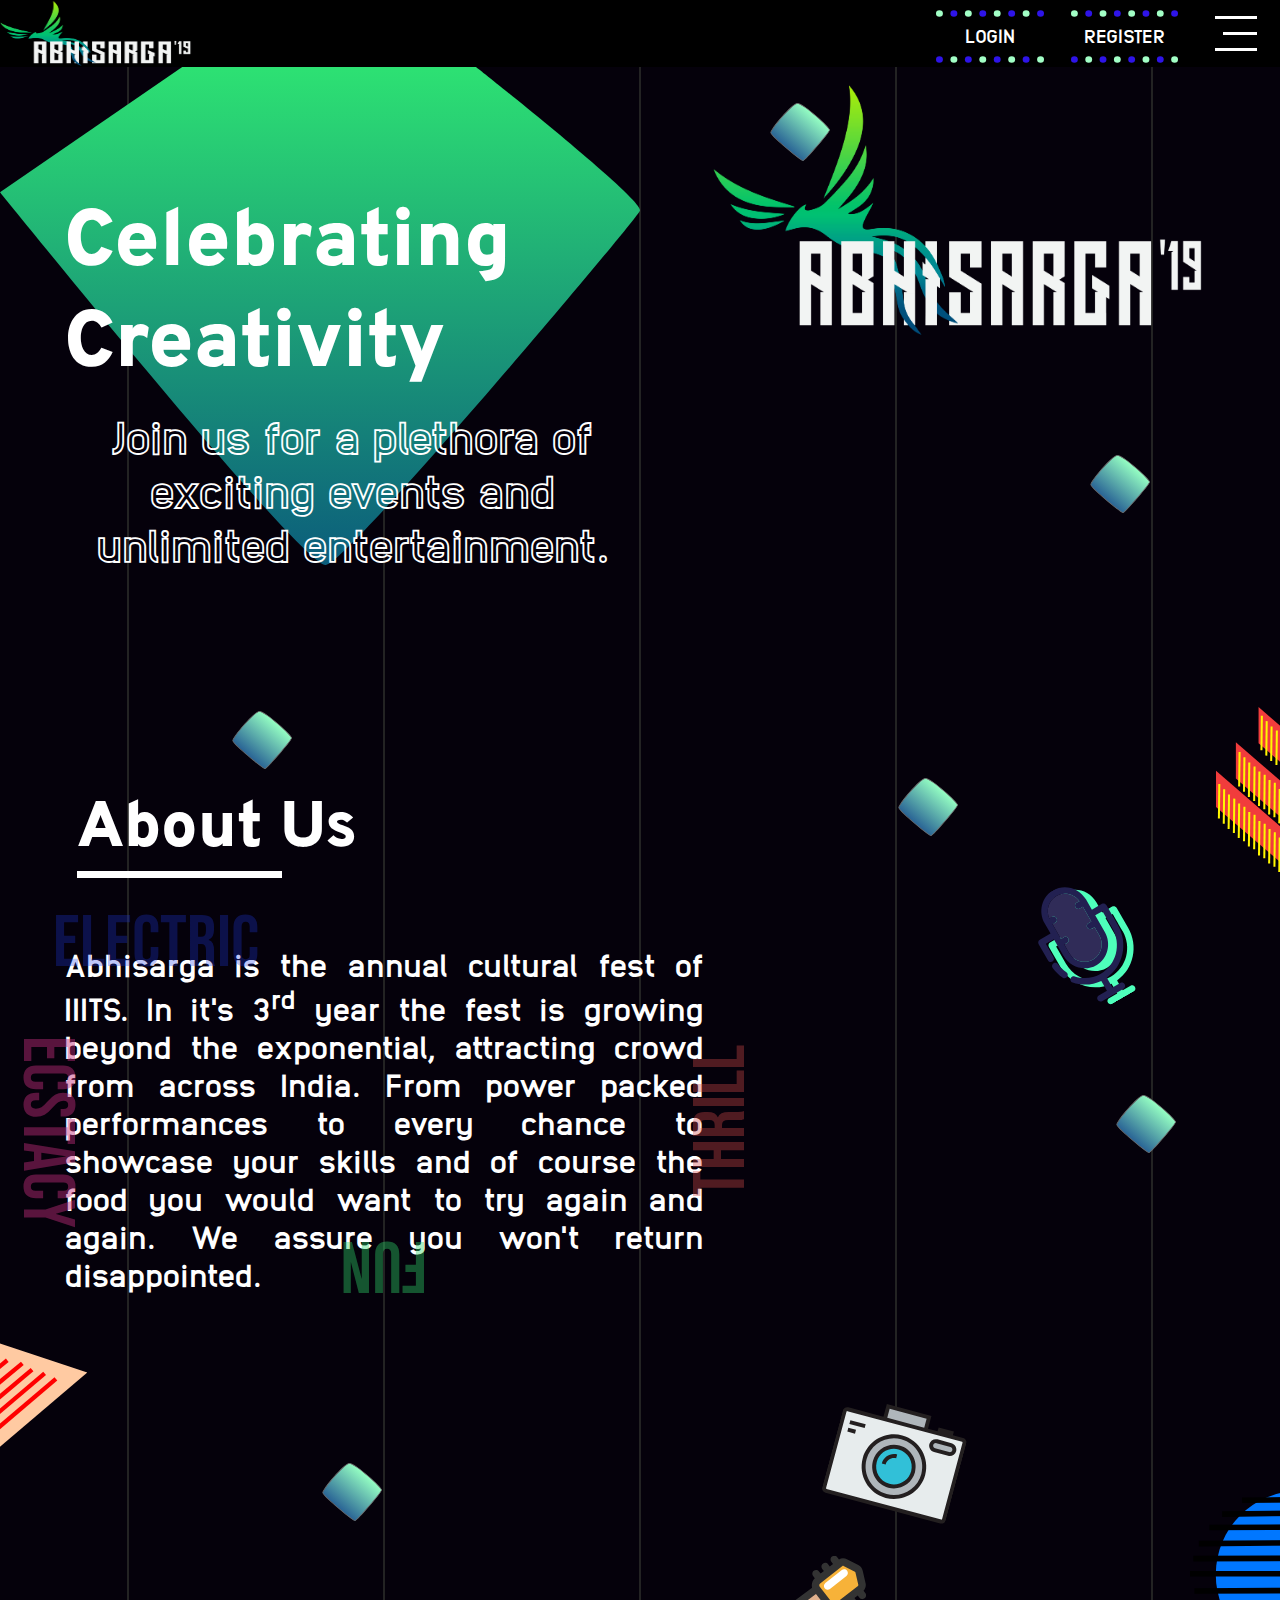
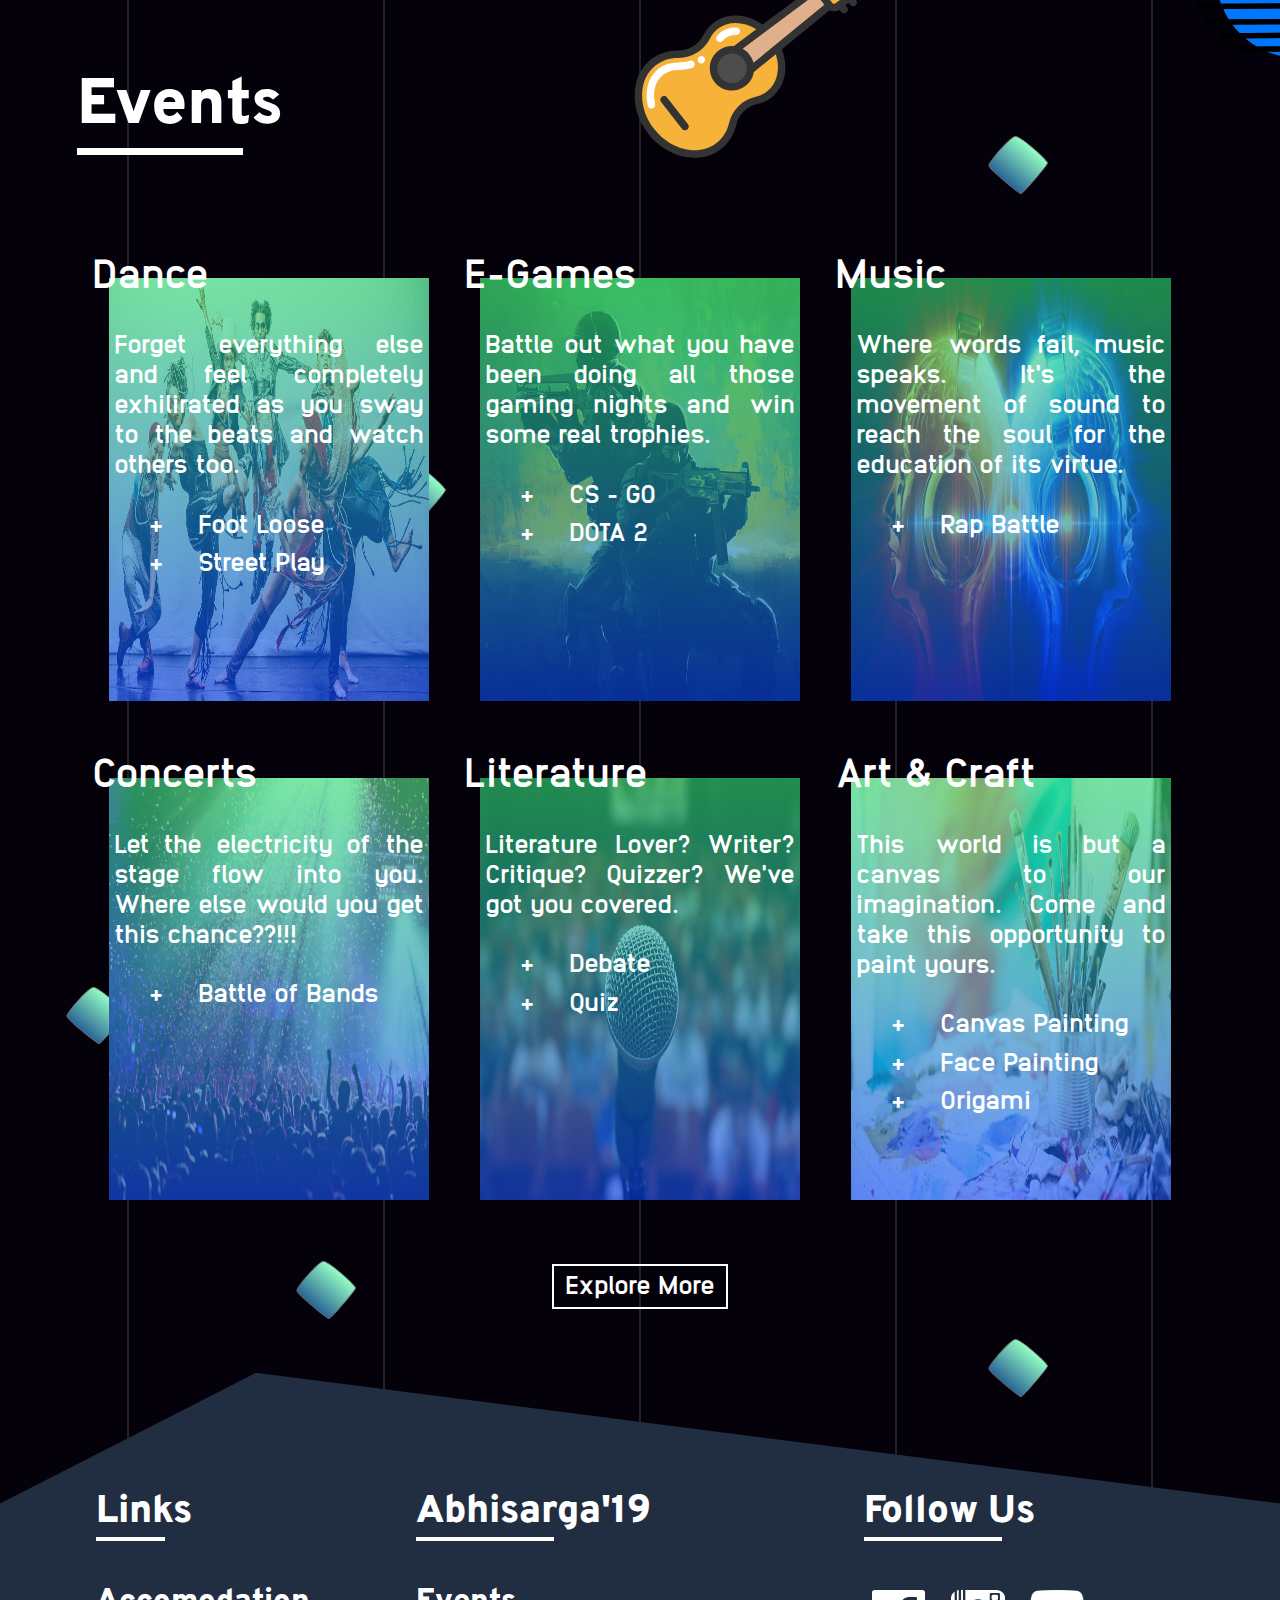
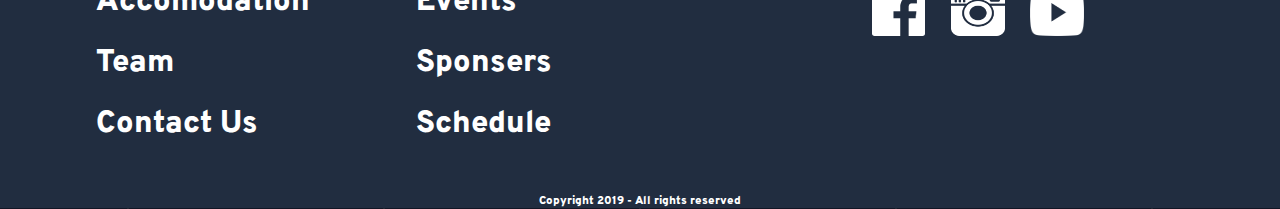
==== index.html @ faf7e4db "login register page made" ====
<!DOCTYPE html>
<html lang="en">
	<head>
		<title>ABHISARGA 2K19</title>
    <meta http-equiv="Content-Type" content="text/html; charset=utf-8" />
		<link rel="shortcut icon" type="image/x-icon" href="img/favicon.ico">
		<meta name="viewport" content="width=device-width, initial-scale=1.0, maximum-scale=5, minimum-scale=1" />
		<meta name="description" content="Abhisarga 2k19: 29th and 31st March. Abhisarga is the annual cultural fest of the Indian Institute of Information Technology, Sri City. Growing exponentially each year, this year is going to be even more power-packed." />
		<meta name="og:type" content="Website" />
    <meta name="og:site_name" content="Abhisarga 2K19" />
    <meta name="og:image" content="abhisarga.iiits.in/logo.png" />
		<meta name="og:url" content="abhisarga.iiits.in" />
		<meta name="og:description" content="Abhisarga 2k19: 29th and 31st March. Abhisarga is the annual cultural fest of the Indian Institute of Information Technology, Sri City. Growing exponentially each year, this year is going to be even more power-packed." />
		<meta name="theme-color" content="#05010b" />
    <link rel="stylesheet" type="text/css" href="css/index.css">
    <link rel="stylesheet" type="text/css" href="css/objects.css">
    <link rel="stylesheet" type="text/css" href="css/common.css">
		<script src="js/menu.js"></script>
  </head>
  <body>
    <div class="back">
      <div class="stripe"></div>
      <div class="stripe"></div>
      <div class="stripe"></div>
      <div class="stripe"></div>
      <div class="stripe"></div>
    </div>
		<div id="bar">
			<img src="img/default-logo.png" alt="Abhisarga 2K19" id="bar-logo">
			<div id="menu" onclick="menuopen()">
				<div></div>
				<div></div>
				<div></div>
			</div>
			<div id="register">
				<img src="img/svg/circdsg1.svg" width="80%" height="20%" alt="">
				<a href="#">REGISTER</a>
				<img src="img/svg/circdsg2.svg" width="80%" height="20%" alt="">
			</div>
			<div id="login">
				<img src="img/svg/circdsg1.svg" width="80%" height="20%" alt="">
				<a href="#">LOGIN</a>
				<img src="img/svg/circdsg2.svg" width="80%" height="20%" alt="">
			</div>
		</div>
    <div class="container" id="poster">
      <img class="obj" id="diamond" src="img/svg/diamond.svg" alt="">
      <img class="obj" id="bead1" src="img/svg/bead.svg" alt="">
      <img class="obj" id="bead2" src="img/svg/bead.svg" alt="">
      <div id="logo">
        <img src="img/logo-min.png" alt="Abhisarga Logo">
      </div>
      <div id="heading">
        <h1>Celebrating</h1>
        <h1>Creativity</h1>
        <p>Join us for a plethora of exciting events and unlimited entertainment.</p>
      </div>
    </div>
    <div class="container" id="about">
      <img class="obj" id="rhombus" src="img/svg/rhombus.svg" alt="">
      <img class="obj" id="camera" src="img/svg/camera.svg" alt="">
      <img class="obj" id="triangle" src="img/svg/triangle.svg" alt="">
      <img class="obj" id="circle" src="img/svg/circle.svg" alt="">
      <img class="obj" id="guitar" src="img/svg/guitar.svg" alt="">
      <img class="obj" id="microphone" src="img/svg/microphone.svg" alt="">
      <img class="obj" id="bead3" src="img/svg/bead.svg" alt="">
      <img class="obj" id="bead4" src="img/svg/bead.svg" alt="">
      <img class="obj" id="bead5" src="img/svg/bead.svg" alt="">
      <img class="obj" id="bead6" src="img/svg/bead.svg" alt="">
      <div id="aboutus">
        About Us
        <hr align="left" width="40%">
      </div>
      <div id="desc">
				<div id="electric" class="tags">
					ELECTRIC
				</div>
				<div id="ecstacy" class="tags">
					ECSTACY
				</div>
				<div id="thrill" class="tags">
					THRILL
				</div>
				<div id="fun" class="tags">
					FUN
				</div>
        Abhisarga is the annual cultural fest of IIITS. In it's 3<sup>rd</sup> year the fest is growing beyond the exponential, attracting crowd from across India.
        From power packed performances to every chance to showcase your skills and of course the food you would want to try again and again. We assure you won't return disappointed.
      </div>
    </div>
    <div class="container" id="events">
			<img class="obj" id="bead7" src="img/svg/bead.svg" alt="">
      <img class="obj" id="bead8" src="img/svg/bead.svg" alt="">
      <img class="obj" id="bead9" src="img/svg/bead.svg" alt="">
      <img class="obj" id="bead10" src="img/svg/bead.svg" alt="">
			<img class="obj" id="bead11" src="img/svg/bead.svg" alt="">
			<div id="eventhead">
				Events
				<hr align="left" width="40%">
			</div>
			<div id="eventcards">
				<div class="eventcards">
					<img src="img/events/dance.jpg" alt="Dance">
					<div class="shadow"></div>
					<h1>Dance</h1>
					<p>Forget everything else and feel completely exhilirated as you sway to the beats and watch others too.</p>
					<ul>
						<li>+ &nbsp; &nbsp; Foot Loose</li>
						<li>+ &nbsp; &nbsp; Street Play</li>
					</ul>
				</div>
				<div class="eventcards">
					<img src="img/events/egames.jpg" alt="E-Games">
					<div class="shadow"></div>
					<h1>E-Games</h1>
					<p>Battle out what you have been doing all those gaming nights and win some real trophies.</p>
					<ul>
						<li>+ &nbsp; &nbsp; CS - GO</li>
						<li>+ &nbsp; &nbsp; DOTA 2</li>
					</ul>
				</div>
				<div class="eventcards">
					<img src="img/events/music.jpg" alt="Music">
					<div class="shadow"></div>
					<h1>Music</h1>
					<p>Where words fail, music speaks. It's the movement of sound to reach the soul for the education of its virtue.</p>
					<ul>
						<li>+ &nbsp; &nbsp; Rap Battle</li>
					</ul>
				</div>
				<div class="eventcards">
					<img src="img/events/concerts.jpg" alt="Concerts">
					<div class="shadow"></div>
					<h1>Concerts</h1>
					<p>Let the electricity of the stage flow into you. Where else would you get this chance??!!!</p>
					<ul>
						<li>+ &nbsp; &nbsp; Battle of Bands</li>
					</ul>
				</div>
				<div class="eventcards">
					<img src="img/events/literature.jpg" alt="Literature">
					<div class="shadow"></div>
					<h1>Literature</h1>
					<p>Literature Lover? Writer? Critique? Quizzer? We've got you covered.</p>
					<ul>
						<li>+ &nbsp; &nbsp; Debate</li>
						<li>+ &nbsp; &nbsp; Quiz</li>
					</ul>
				</div>
				<div class="eventcards">
					<img src="img/events/artandcraft.jpg" alt="Art & Craft">
					<div class="shadow"></div>
					<h1>Art & Craft</h1>
					<p>This world is but a canvas to our imagination. Come and take this opportunity to paint yours.</p>
					<ul>
						<li>+ &nbsp; &nbsp; Canvas Painting</li>
						<li>+ &nbsp; &nbsp; Face Painting</li>
						<li>+ &nbsp; &nbsp; Origami</li>
					</ul>
				</div>
			</div>
			<div id="button">
				<a href="#">Explore More</a>
			</div>
    </div>
    <div id="footer">
			<div id="links">
				<div>
					Links
					<hr align="left" width="20%">
				</div>
				<ul>
					<li><a href="#">Accomodation</a></li>
					<li><a href="#">Team</a></li>
					<li><a href="#">Contact Us</a></li>
				</ul>
			</div>
			<div id="title">
				<div>
					Abhisarga'19
					<hr align="left" width="40%">
				</div>
				<ul>
					<li><a href="#">Events</a></li>
					<li><a href="#">Sponsers</a></li>
					<li><a href="#">Schedule</a></li>
				</ul>
			</div>
			<div id="social">
				<div>
					Follow Us
					<hr align="left" width="40%">
				</div>
				<br>
				<a href="https://www.facebook.com/abhisarga/"><img src="img/fb.png" alt="Facebook"></a>
				<a href="https://www.instagram.com/abhisarga/"><img src="img/insta.png" alt="Instagram"></a>
				<a href="https://www.youtube.com/channel/UCf1DbeeTKGzpwRv9X7YECfg"><img src="img/youtube.png" alt="Youtube"></a>
			</div>
			<div id="copyright">Copyright 2019 - All rights reserved</div>
    </div>
		<div id="fullmenu">
			<div id="close" onclick="menuclose()">
				<hr id="close1">
				<hr id="close2">
			</div>
			<div id="inlogo">
				<img src="img/logo-min.png" alt="Abhisarga Logo">
				<div id="icons-flex">
					<a href="https://www.facebook.com/abhisarga/"><img src="img/fb.png" alt="Facebook" class="icons"></a>
					<a href="https://www.instagram.com/abhisarga/"><img src="img/insta.png" alt="Instagram" class="icons"></a>
					<a href="https://www.youtube.com/channel/UCf1DbeeTKGzpwRv9X7YECfg"><img src="img/youtube.png" alt="Youtube" class="icons"></a>
				</div>
			</div>
			<div id="list">
				<ul>
					<li><a href="">Home</a><hr></li>
					<li><a href="">Events</a><hr></li>
					<li><a href="">Accomodation</a><hr></li>
					<li><a href="">Sponsors</a><hr></li>
					<li><a href="">Team</a><hr></li>
					<li><a href="">Contact Us</a><hr></li>
				</ul>
			</div>
		</div>
  </body>
</html>
---- css/index.css ----
@font-face {
  font-family: 'Content';
  font-weight: bold;
  src: url("fonts/Anodina-ExtraBold.otf") format("opentype");
}
@font-face {
  font-family: 'Headings';
  font-weight: bold;
  src: url("fonts/overpass-heavy.otf") format("opentype");
}
@font-face {
  font-family: 'Tags';
  font-weight: bold;
  src: url("fonts/BebasNeue-Regular.ttf") format("truetype");
}
html{
  min-height: 100%;
  padding: 0;
  margin: 0;
  font-family: 'Content', sans-serif;
}
body{
  margin: 0;
  padding: 0;
  height: 100%;
  position: relative;
  overflow-x: hidden;
}
div{
  padding: 0;
  margin: 0;
}
a{
  text-decoration: none;
  color: #fff;
}
.back{
  width: 100%;
  height: 100%;
  position: absolute;
  top: 0;
  left: 0;
  background-color: #05010b;
  display: flex;
  justify-content: space-around;
}
.stripe{
  height: 100%;
  width: 0.2vw;
  background-color: #232323;
}
.container{
  width: 100%;
  position: relative;
}
#poster{
  height: 50vw;
}
#logo{
  position: absolute;
  top: 0;
  left: 50vw;
  height: 30vw;
  width: 50vw;
}
#logo img{
  position: absolute;
  top: 0;
  height: 85%;
  width: 100%;
}
#heading{
  top: 10vw;
  left: 5vw;
  height: 40vw;
  width: 45vw;
  font-size: 3.5vw;
  position: absolute;
}
#heading h1{
  color: #fff;
  font-size: 1.8em;
  margin: 0;
  padding: 0;
  font-family: 'Headings', sans-serif;
}
#heading p{
  margin: 0;
  padding: 0.25em;
  color: rgba(0,0,0,0);
  text-stroke: 0.04em #fff;
  -webkit-text-stroke: 0.04em #fff;
  text-align: center;
}
#about{
  height: 75vw;
  font-size: 5vw;
}
#aboutus{
  position: relative;
  top: 1.3em;
  left: 1.2em;
  color: #fff;
  width: 8em;
  height: 1.2em;
  font-weight: bolder;
  font-family: 'Headings', sans-serif;
}
hr{
  height: 0.1em;
  background-color: #fff;
  margin: 0;
  border: 0;
}
#desc{
  position: relative;
  top: 5em;
  left: 2em;
  width: 20em;
  height: 10em;
  font-size: 0.5em;
  font-weight: bold;
  color: #fff;
  text-align: justify;
}
.tags{
  position: absolute;
  font-size: 2.3em;
  font-weight: bolder;
  width: 100%;
  text-align: center;
  height: 2em;
  font-family: 'Tags', sans-serif;
}
#electric{
  top: -0.6em;
  left: -3.1em;
  color: rgba(31,58,230,0.29);
}
#ecstacy{
  bottom: 0.8em;
  left: -5em;
  transform: rotate(90deg);
  color: rgba(192,44,121,0.45);
}
#thrill{
  top: 1.4em;
  left: 5em;
  transform: rotate(-90deg);
  color: rgba(208,72,72,0.37);
}
#fun{
  bottom: -0.6em;
  transform: rotate(180deg);
  color: rgba(45,213,105,0.4);
}
#events{
  font-size: 5vw;
  padding-bottom: 1em;
}
#eventhead{
  position: relative;
  left: 1.2em;
  margin-bottom: 1.5em;
  color: #fff;
  width: 6.5em;
  height: 1.2em;
  font-weight: bolder;
  font-family: 'Headings', sans-serif;
}
#eventcards{
  position: relative;
  display: flex;
  flex-wrap: wrap;
  justify-content: center;
}
.eventcards{
  width: 25vw;
  height: 33vw;
  font-size: 0.4em;
  margin: 1.5em 1em;
  color: #fff;
  background-color: #f00;
  position: relative;
}
.eventcards h1{
  margin: 0;
  padding: 0;
  position: relative;
  top: -0.8em;
  font-size: 1.6em;
  right: 0.4em;
}
.eventcards img{
  position: absolute;
  margin: 0;
  padding: 0;
  width: 100%;
  height: 100%;
  filter: blur(0.5px);
}
.eventcards .shadow{
  position: absolute;
  height: 100%;
  width: 100%;
  background-image: linear-gradient(to bottom, #2de173, #0847fc);
  opacity: 0.6;
}
.eventcards p{
  position: relative;
  margin-bottom: 2.5em;
  font-weight: bold;
  text-align: justify;
  margin: 0 0.2em;
}
.eventcards ul{
  line-height: 1.5em;
  position: relative;
  font-weight: bold;
  list-style: none;
}
#button{
  font-size: 0.4em;
  text-align: center;
  padding: 0.1em;
  margin: 1em auto 0;
  border: 0.1em solid #fff;
  height: 1.4em;
  width: 6.5em;
}

@media (min-width: 768px) and (max-width: 1024px){
  .stripe{
    width: 0.3vw;
  }
  #poster{
    height: 65vw;
  }
  #logo{
    top: 0;
    width: 55vw;
    left: 45vw;
    height: 40vw;
  }
  #heading{
    top: 15vw;
    left: 5vw;
    height: 50vw;
    width: 45vw;
    font-size: 4.2vw;
  }
  #about{
    height: 80vw;
    font-size: 6vw;
  }
  #events{
    font-size: 6.5vw;
  }
  .eventcards{
    width: 35vw;
    height: 45vw;
  }
}
@media (min-width: 481px) and (max-width: 767px){
  .stripe{
    width: 0.4vw;
  }
  #poster{
    height: 90vw;
  }
  #logo{
    top: 0;
    width: 80vw;
    left: 10vw;
    height: 45vw;
  }
  #heading{
    top: 45vw;
    left: 10vw;
    height: 45vw;
    width: 75vw;
    font-size: 5vw;
  }
  #about{
    height: 85vw;
    font-size: 6.5vw;
  }
  #events{
    font-size: 8vw;
  }
  .eventcards{
    width: 40vw;
    height: 50vw;
  }
}
@media (max-width: 480px){
  .stripe{
    width: 0.5vw;
  }
  #poster{
    height: 110vw;
  }
  #logo{
    top: 0;
    width: 100vw;
    left: 0;
    height: 55vw;
  }
  #heading{
    top: 55vw;
    left: 10vw;
    height: 55vw;
    width: 90vw;
    font-size: 5.5vw;
  }
  #about{
    height: 95vw;
    font-size: 8vw;
  }
  #events{
    font-size: 10vw;
  }
  .eventcards{
    width: 60vw;
    height: 70vw;
  }
}
---- css/objects.css ----
.obj{
  position: absolute;
}
#diamond{
  top: 0;
  width: 50%;
}
#bead1{
  width: 5%;
  left: 60%;
  top: 5%;
}
#bead2{
  width: 5%;
  right: 10%;
  top: 60%;
}
#rhombus{
  width: 10%;
  top: 0;
  right: -5%;
}
#microphone{
  width: 10%;
  right: 10%;
  top: 18%;
  transform: rotate(-30deg);
}
#guitar{
  width: 17%;
  bottom: -10%;
  left: 50%;
  transform: rotate(7deg);
}
#camera{
  width: 10%;
  bottom: 15%;
  left: 65%;
  transform: rotate(15deg);
}
#triangle{
  width: 15%;
  left: -8%;
  bottom: 20%;
  transform: rotate(-15deg);
}
#circle{
  width: 15%;
  right: -8%;
  bottom: 1%;
}
#bead3{
  width: 5%;
  bottom: 15%;
  left: 25%;
}
#bead4{
  width: 5%;
  right: 8%;
  top: 40%;
}
#bead5{
  width: 5%;
  top: 7%;
  right: 25%;
}
#bead6{
  width: 5%;
  top: 0;
  left: 18%;
}
#bead7{
  width: 5%;
  top: 30%;
  left: 30%;
}
#bead8{
  width: 5%;
  left: 23%;
  bottom: 4%;
}
#bead9{
  width: 5%;
  bottom: 25%;
  left: 5%;
}
#bead10{
  width: 5%;
  bottom: -2%;
  right: 18%;
}
#bead11{
  width: 5%;
  top: 5%;
  right: 18%;
}
---- css/common.css ----
@font-face {
  font-family: 'Content';
  font-weight: bold;
  src: url("fonts/Anodina-ExtraBold.otf") format("opentype");
}
div{
  padding: 0;
  margin: 0;
}
hr{
  height: 0.1em;
  background-color: #fff;
  margin: 0;
  border: 0;
}
a{
  text-decoration: none;
  color: #fff;
}
#bar{
  width: 100%;
  position: relative;
  font-size: 1.5vw;
  background-color: #000;
  height: 3.5em;
  font-family: 'Content', sans-serif;
}
#bar-logo{
  height: 100%;
  width: 10em;
}
#register{
  color: #fff;
  height: 3.5em;
  width: 7em;
  text-align: center;
  font-weight: bold;
  float: right;
}
#login{
  color: #fff;
  height: 3.5em;
  width: 7em;
  text-align: center;
  font-weight: bold;
  float: right;
}
#menu{
  height: 2.5em;
  margin: 0.5em 1.2em;
  width: 2.2em;
  display: flex;
  flex-direction: column;
  justify-content: space-around;
  cursor: pointer;
  float: right;
}
#menu div{
  height: 5%;
  background: #fff;
  border: 0;
  width: 100%;
}
#menu div:nth-child(2){
  width: 80%;
  align-self: flex-end;
}
#footer{
  width: 100%;
  position: relative;
  font-size: 3vw;
  padding-top: 3em;
  color: #fff;
  background: #212d40;
  clip-path: polygon(20% 0, 100% 30%, 100% 100%, 0 100%, 0 30%);
  display: flex;
  justify-content: center;
  flex-wrap: wrap;
  font-family: 'Headings', sans-serif;
  font-weight: bolder;
}
#footer div div{
  width: 9em;
}
#links{
  width: 25%;
}
#title{
  width: 35%;
}
#social{
  width: 25%
}
#footer ul{
  font-size: 0.8em;
  line-height: 2em;
  list-style: none outside;
  padding-left: 0;
}
#footer img{
  height: 1.2em;
  width: 1.4em;
  padding: 0;
  margin: 0 0.2em;
}
#copyright{
  width: 100%;
  margin-top: 0.6em;
  font-weight: lighter;
  font-size: 0.3em;
  text-align: center;
}
#fullmenu{
  font-size: 5vw;
  position: fixed;
  top: 0;
  right: 0;
  width: 0vw;
  height: 0vh;
  background: #000;
  border-bottom-left-radius: 100%;
  -webkit-transition: all 0.8s;
  transition: all 0.8s;
  font-family: 'Content', sans-serif;
}
#close{
  height: 0.8em;
  width: 1.2em;
  padding-top: 0.6em;
  padding-left: 0.5em;
  position: absolute;
  right: 0;
  top: 0;
  cursor: pointer;
  display: none;
}
#close hr{
  position: absolute;
  height: 0.1em;
  background-color: #fff;
  width: 0.8em;
  transition: all 0.8s;
  border: 0;
}
#close1{
  transform: rotate(45deg);
}
#close2{
  transform: rotate(-45deg);
}
#inlogo{
  position: absolute;
  top: 0;
  left: 40vw;
  height: 30vw;
  width: 50vw;
  opacity: 0;
  -webkit-transition: opacity 0.5s linear 0.8s;
  transition: opacity 0.5s linear 0.8s;
}
#inlogo img{
  height: 85%;
  width: 100%;
}
#icons-flex{
  position: relative;
  top: -0.5em;
  display: flex;
  justify-content: center;
}
#inlogo .icons{
  width: 1em;
  height: 0.9em;
  margin: 0 0.2em;
}
#list{
  position: absolute;
  top: 0;
  left: 5vw;
  width: 40vw;
}
#list ul{
  list-style: none;
  width: auto;
}
#list li{
  cursor: pointer;
}
#list li hr{
  width: 0%;
  -webkit-transition: width 0.2s;
  transition: width 0.2s;
}
#list li a{
  -webkit-text-stroke: 0.04em #fff;
  text-stroke: 0.04em #fff;
  transition: color 0.2s;
  color: rgba(0,0,0,0);
}
#list li:hover{
  color: #fff;
}
#list li:hover hr{
  width: 25%;
}
#list li:hover a{
  color: #fff;
}

@media (min-width: 768px) and (max-width: 1024px){
  #bar{
    font-size: 2.3vw;
  }
  #footer{
    font-size: 3.7vw;
  }
  #links{
    width: 30%;
  }
  #title{
    width: 40%;
  }
  #social{
    width: 25%
  }
  #fullmenu{
    font-size: 6vw;
  }
  #inlogo{
    top: 5vw;
    width: 55vw;
    left: 45vw;
    height: 40vw;
  }
  #list{
    top: 0;
    left: 5vw;
    width: 55vw;
  }
}

@media (min-width: 481px) and (max-width: 767px){
  #bar{
    font-size: 2.7vw;
  }
  #footer{
    font-size: 4.5vw;
  }
  #links{
    width: 35%;
  }
  #title{
    width: 45%;
  }
  #social{
    width: 35%
  }
  #fullmenu{
    font-size: 7vw;
  }
  #inlogo{
    top: 0;
    width: 80vw;
    left: 10vw;
    height: 45vw;
  }
  #list{
    top: 45vw;
    left: 20vw;
    width: 60vw;
  }
}

@media (max-width: 480px){
  #bar{
    font-size: 3.3vw;
  }
  #footer{
    font-size: 6vw;
  }
  #links{
    width: 70%;
  }
  #title{
    width: 70%;
  }
  #social{
    width: 70%
  }
  #fullmenu{
    font-size: 10vw;
  }
  #inlogo{
    top: 10vw;
    width: 100vw;
    left: 0vw;
    height: 55vw;
  }
  #list{
    top: 65vw;
    left: 5vw;
    width: 90vw;
  }
}
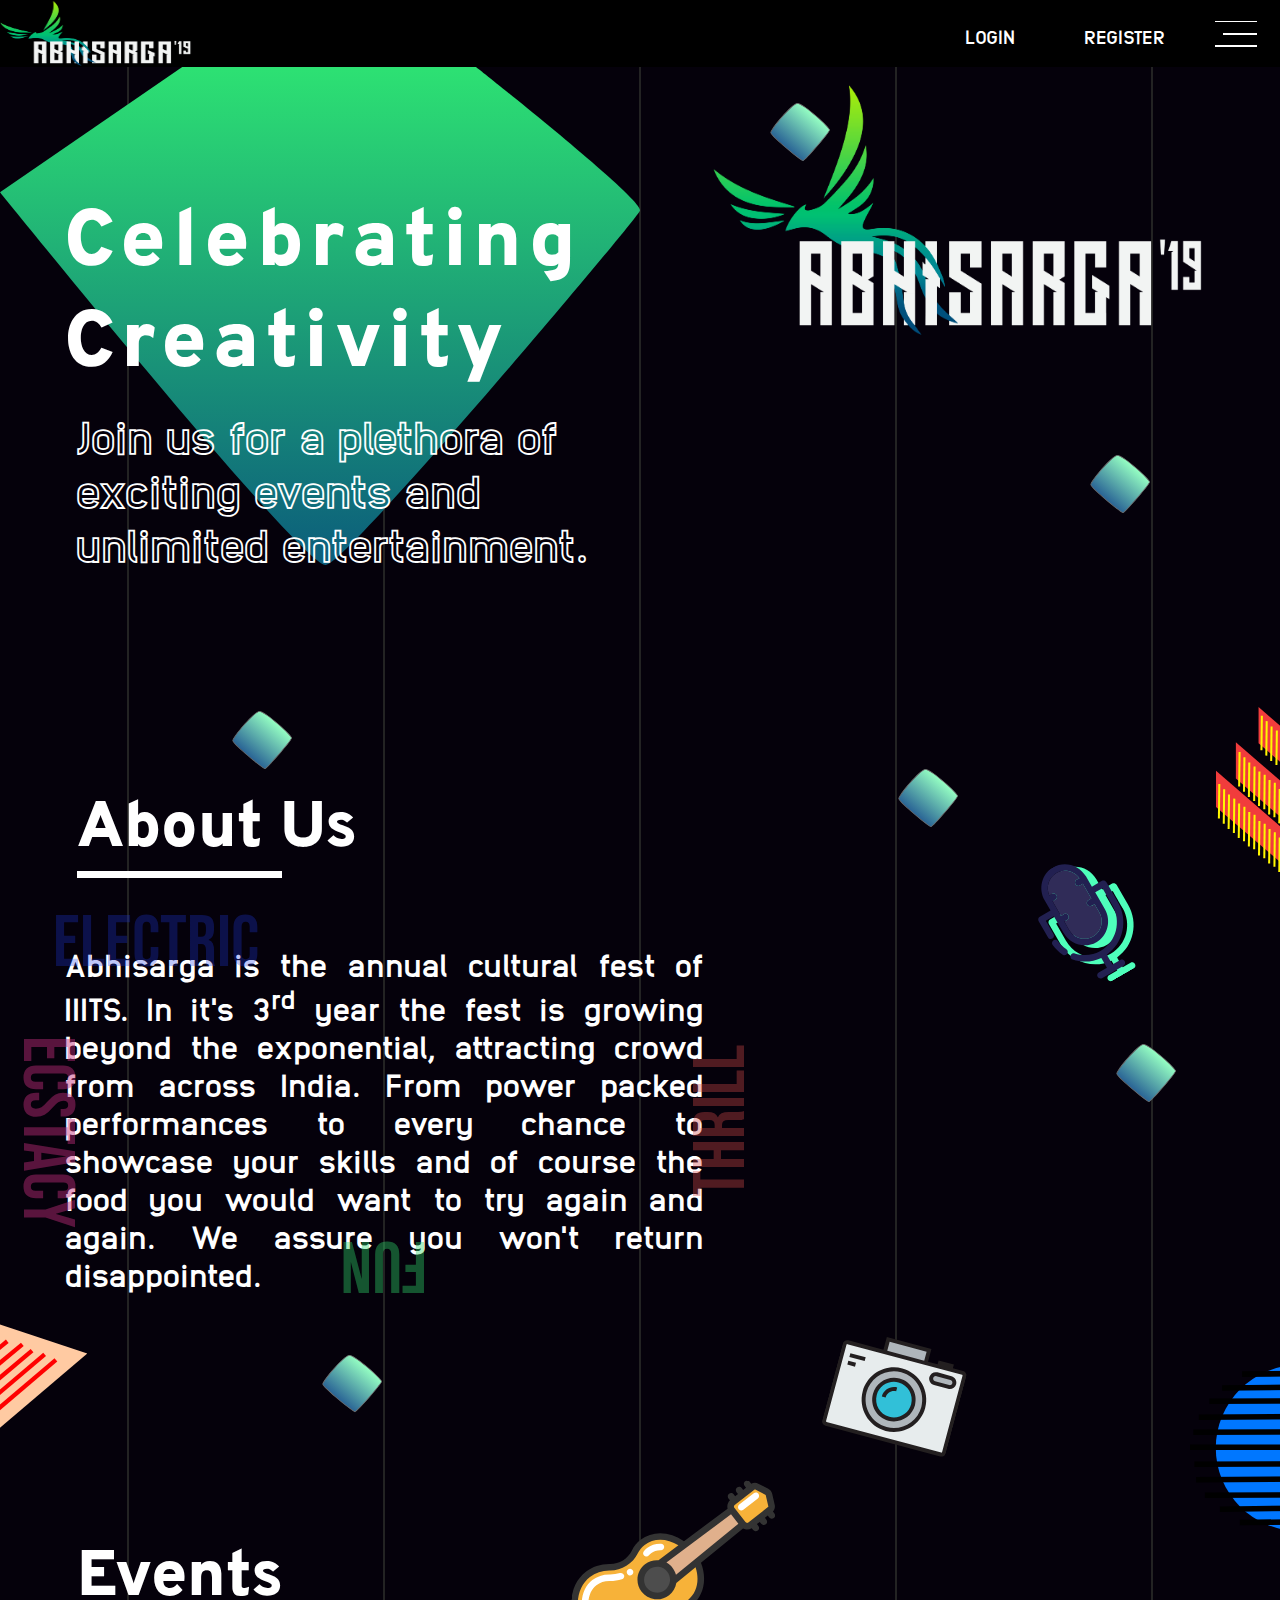
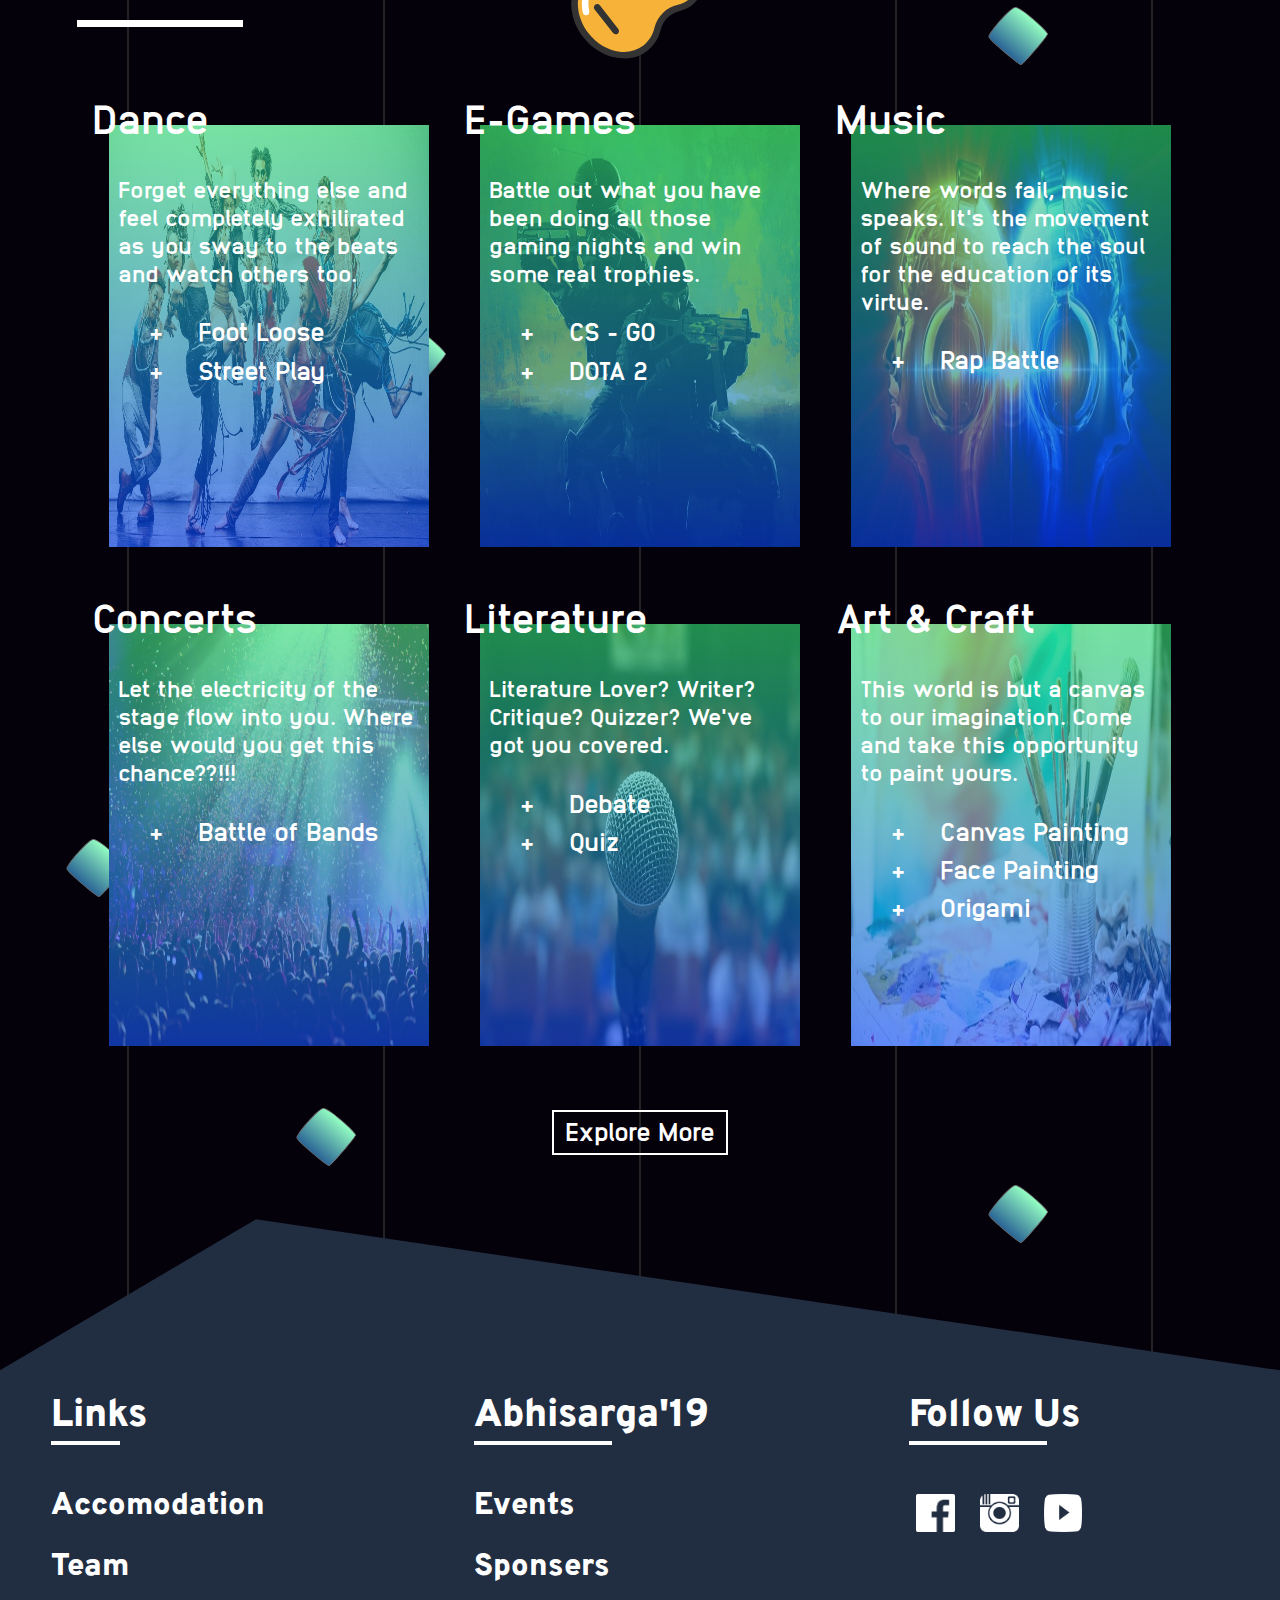
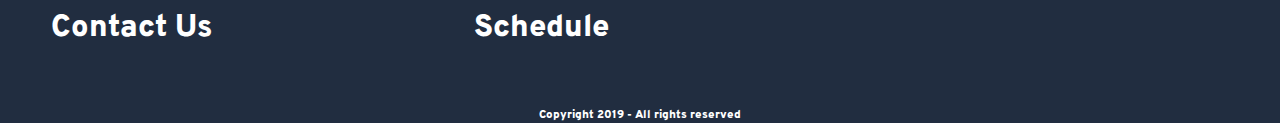
==== commit 085eb075: "made all suggested changes" ====
--- a/index.html
+++ b/index.html
@@ -33,14 +33,10 @@
 				<div></div>
 			</div>
 			<div id="register">
-				<img src="img/svg/circdsg1.svg" width="80%" height="20%" alt="">
 				<a href="#">REGISTER</a>
-				<img src="img/svg/circdsg2.svg" width="80%" height="20%" alt="">
 			</div>
 			<div id="login">
-				<img src="img/svg/circdsg1.svg" width="80%" height="20%" alt="">
 				<a href="#">LOGIN</a>
-				<img src="img/svg/circdsg2.svg" width="80%" height="20%" alt="">
 			</div>
 		</div>
     <div class="container" id="poster">
--- a/css/index.css
+++ b/css/index.css
@@ -83,6 +83,7 @@
   margin: 0;
   padding: 0;
   font-family: 'Headings', sans-serif;
+  letter-spacing: 0.08em;
 }
 #heading p{
   margin: 0;
@@ -90,10 +91,9 @@
   color: rgba(0,0,0,0);
   text-stroke: 0.04em #fff;
   -webkit-text-stroke: 0.04em #fff;
-  text-align: center;
 }
 #about{
-  height: 75vw;
+  height: 65vw;
   font-size: 5vw;
 }
 #aboutus{
@@ -161,7 +161,7 @@
 #eventhead{
   position: relative;
   left: 1.2em;
-  margin-bottom: 1.5em;
+  margin-bottom: 1.1em;
   color: #fff;
   width: 6.5em;
   height: 1.2em;
@@ -207,11 +207,10 @@
   opacity: 0.6;
 }
 .eventcards p{
-  position: relative;
-  margin-bottom: 2.5em;
-  font-weight: bold;
-  text-align: justify;
-  margin: 0 0.2em;
+  font-size: 0.9em;
+  position: relative;
+  margin-bottom: 3em;
+  margin: 0 0.4em;
 }
 .eventcards ul{
   line-height: 1.5em;
@@ -250,7 +249,7 @@
     font-size: 4.2vw;
   }
   #about{
-    height: 80vw;
+    height: 73vw;
     font-size: 6vw;
   }
   #events{
@@ -278,11 +277,11 @@
     top: 45vw;
     left: 10vw;
     height: 45vw;
-    width: 75vw;
+    width: 80vw;
     font-size: 5vw;
   }
   #about{
-    height: 85vw;
+    height: 80vw;
     font-size: 6.5vw;
   }
   #events{
@@ -308,14 +307,14 @@
   }
   #heading{
     top: 55vw;
-    left: 10vw;
+    left: 5vw;
     height: 55vw;
     width: 90vw;
     font-size: 5.5vw;
   }
   #about{
-    height: 95vw;
-    font-size: 8vw;
+    height: 90vw;
+    font-size: 7.8vw;
   }
   #events{
     font-size: 10vw;
--- a/css/objects.css
+++ b/css/objects.css
@@ -27,21 +27,21 @@
   transform: rotate(-30deg);
 }
 #guitar{
-  width: 17%;
-  bottom: -10%;
-  left: 50%;
+  width: 15%;
+  bottom: -15%;
+  left: 45%;
   transform: rotate(7deg);
 }
 #camera{
   width: 10%;
-  bottom: 15%;
+  bottom: 10%;
   left: 65%;
   transform: rotate(15deg);
 }
 #triangle{
   width: 15%;
   left: -8%;
-  bottom: 20%;
+  bottom: 10%;
   transform: rotate(-15deg);
 }
 #circle{
--- a/css/common.css
+++ b/css/common.css
@@ -32,6 +32,7 @@
 #register{
   color: #fff;
   height: 3.5em;
+  padding: 1.25em 0;
   width: 7em;
   text-align: center;
   font-weight: bold;
@@ -40,14 +41,15 @@
 #login{
   color: #fff;
   height: 3.5em;
+  padding: 1.25em 0;
   width: 7em;
   text-align: center;
   font-weight: bold;
   float: right;
 }
 #menu{
-  height: 2.5em;
-  margin: 0.5em 1.2em;
+  height: 1.9em;
+  margin: 0.8em 1.2em;
   width: 2.2em;
   display: flex;
   flex-direction: column;
@@ -69,12 +71,12 @@
   width: 100%;
   position: relative;
   font-size: 3vw;
-  padding-top: 3em;
+  padding-top: 4.5em;
   color: #fff;
   background: #212d40;
   clip-path: polygon(20% 0, 100% 30%, 100% 100%, 0 100%, 0 30%);
   display: flex;
-  justify-content: center;
+  justify-content: space-around;
   flex-wrap: wrap;
   font-family: 'Headings', sans-serif;
   font-weight: bolder;
@@ -86,7 +88,7 @@
   width: 25%;
 }
 #title{
-  width: 35%;
+  width: 26%;
 }
 #social{
   width: 25%
@@ -98,14 +100,14 @@
   padding-left: 0;
 }
 #footer img{
-  height: 1.2em;
-  width: 1.4em;
+  height: 1em;
+  width: 1em;
   padding: 0;
   margin: 0 0.2em;
 }
 #copyright{
   width: 100%;
-  margin-top: 0.6em;
+  margin-top: 1.5em;
   font-weight: lighter;
   font-size: 0.3em;
   text-align: center;
@@ -150,13 +152,10 @@
 }
 #inlogo{
   position: absolute;
-  top: 0;
-  left: 40vw;
+  top: 5vw;
+  left: 5vw;
   height: 30vw;
   width: 50vw;
-  opacity: 0;
-  -webkit-transition: opacity 0.5s linear 0.8s;
-  transition: opacity 0.5s linear 0.8s;
 }
 #inlogo img{
   height: 85%;
@@ -176,7 +175,7 @@
 #list{
   position: absolute;
   top: 0;
-  left: 5vw;
+  left: 50vw;
   width: 40vw;
 }
 #list ul{
@@ -213,15 +212,7 @@
   }
   #footer{
     font-size: 3.7vw;
-  }
-  #links{
-    width: 30%;
-  }
-  #title{
-    width: 40%;
-  }
-  #social{
-    width: 25%
+    clip-path: polygon(25% 0, 100% 25%, 100% 100%, 0 100%, 0 25%);
   }
   #fullmenu{
     font-size: 6vw;
@@ -229,12 +220,12 @@
   #inlogo{
     top: 5vw;
     width: 55vw;
-    left: 45vw;
+    left: 0vw;
     height: 40vw;
   }
   #list{
-    top: 0;
-    left: 5vw;
+    top: 5vw;
+    left: 50vw;
     width: 55vw;
   }
 }
@@ -245,12 +236,13 @@
   }
   #footer{
     font-size: 4.5vw;
+    clip-path: polygon(35% 0, 100% 15%, 100% 100%, 0 100%, 0 15%);
   }
   #links{
     width: 35%;
   }
   #title{
-    width: 45%;
+    width: 35%;
   }
   #social{
     width: 35%
@@ -277,15 +269,16 @@
   }
   #footer{
     font-size: 6vw;
+    clip-path: polygon(30% 0, 100% 10%, 100% 100%, 0 100%, 0 10%);
   }
   #links{
-    width: 70%;
+    width: 55%;
   }
   #title{
-    width: 70%;
+    width: 55%;
   }
   #social{
-    width: 70%
+    width: 55%
   }
   #fullmenu{
     font-size: 10vw;
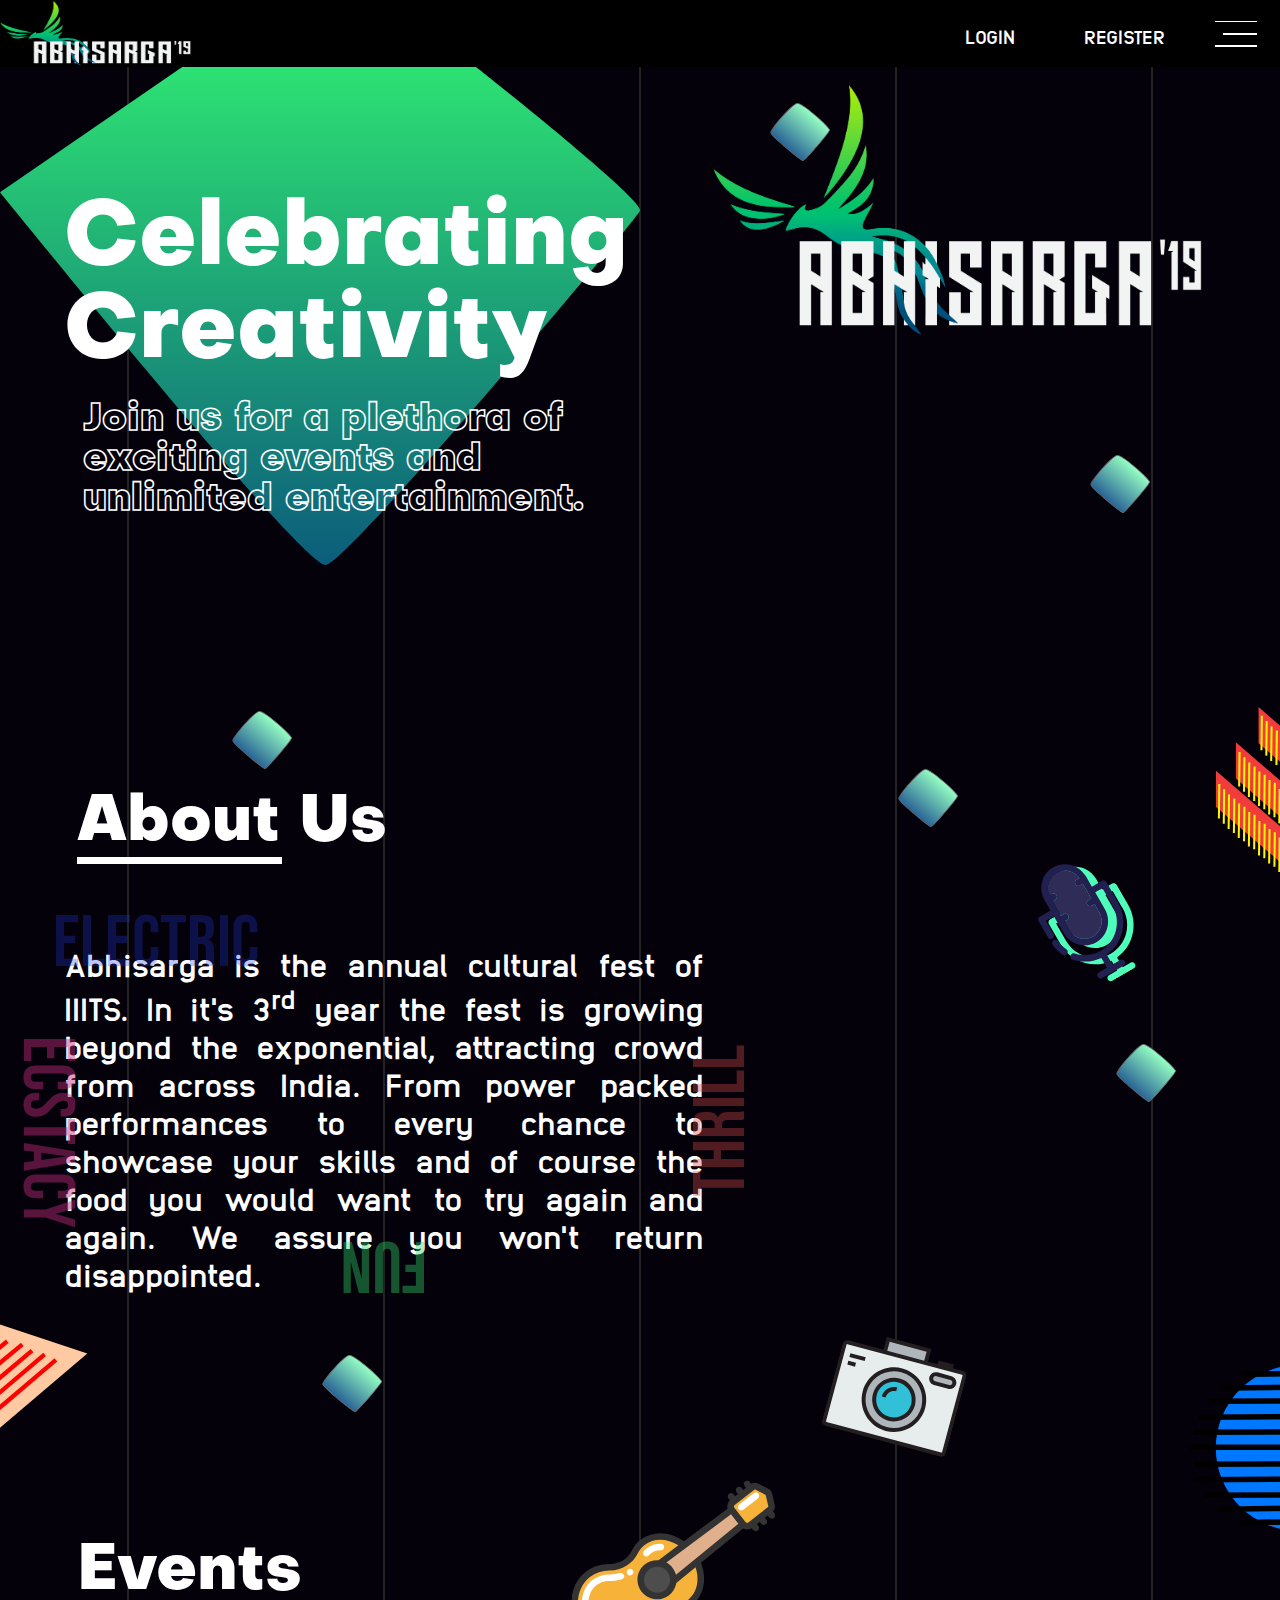
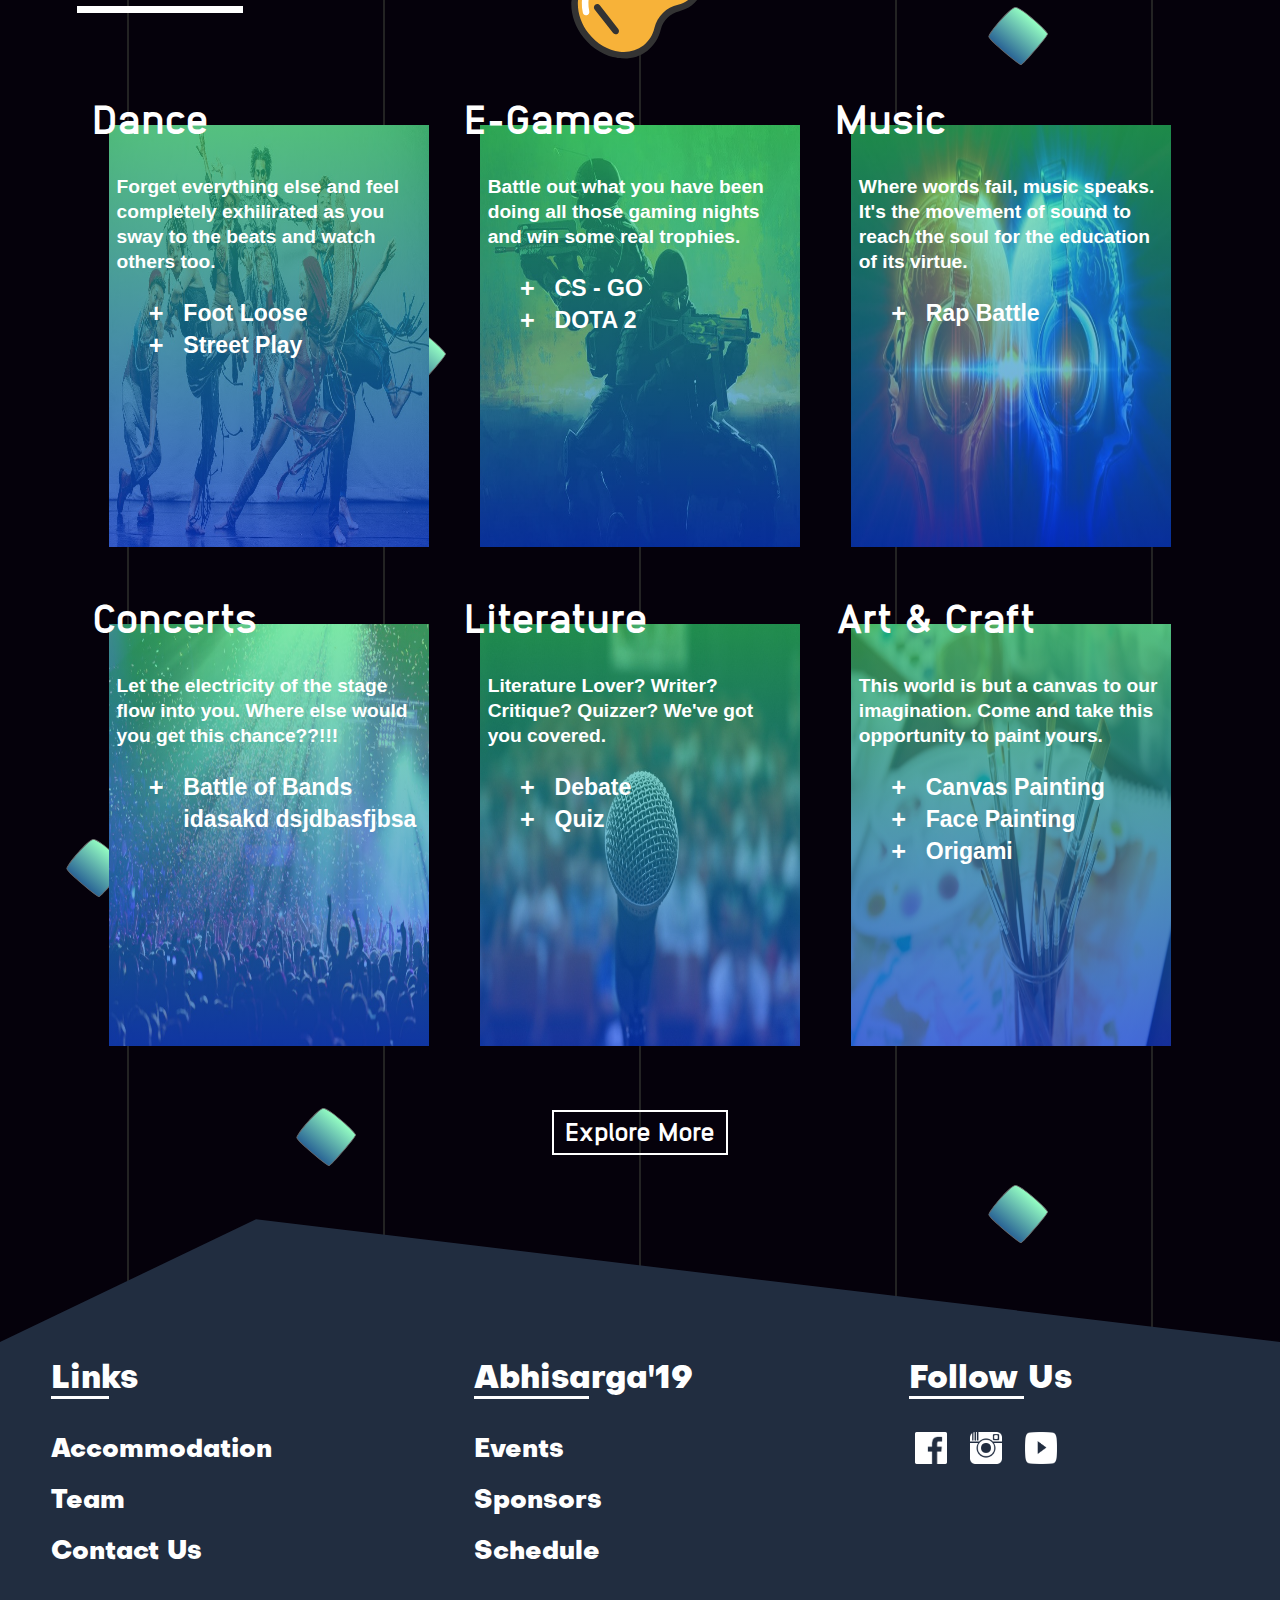
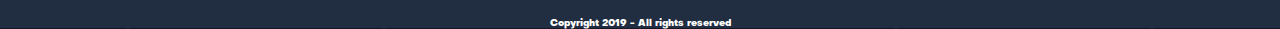
==== commit f8231541: "add team and made all changes remove contact" ====
--- a/index.html
+++ b/index.html
@@ -101,8 +101,8 @@
 					<h1>Dance</h1>
 					<p>Forget everything else and feel completely exhilirated as you sway to the beats and watch others too.</p>
 					<ul>
-						<li>+ &nbsp; &nbsp; Foot Loose</li>
-						<li>+ &nbsp; &nbsp; Street Play</li>
+						<li>Foot Loose</li>
+						<li>Street Play</li>
 					</ul>
 				</div>
 				<div class="eventcards">
@@ -111,8 +111,8 @@
 					<h1>E-Games</h1>
 					<p>Battle out what you have been doing all those gaming nights and win some real trophies.</p>
 					<ul>
-						<li>+ &nbsp; &nbsp; CS - GO</li>
-						<li>+ &nbsp; &nbsp; DOTA 2</li>
+						<li>CS - GO</li>
+						<li>DOTA 2</li>
 					</ul>
 				</div>
 				<div class="eventcards">
@@ -121,7 +121,7 @@
 					<h1>Music</h1>
 					<p>Where words fail, music speaks. It's the movement of sound to reach the soul for the education of its virtue.</p>
 					<ul>
-						<li>+ &nbsp; &nbsp; Rap Battle</li>
+						<li>Rap Battle</li>
 					</ul>
 				</div>
 				<div class="eventcards">
@@ -130,7 +130,7 @@
 					<h1>Concerts</h1>
 					<p>Let the electricity of the stage flow into you. Where else would you get this chance??!!!</p>
 					<ul>
-						<li>+ &nbsp; &nbsp; Battle of Bands</li>
+						<li>Battle of Bands idasakd dsjdbasfjbsa</li>
 					</ul>
 				</div>
 				<div class="eventcards">
@@ -139,8 +139,8 @@
 					<h1>Literature</h1>
 					<p>Literature Lover? Writer? Critique? Quizzer? We've got you covered.</p>
 					<ul>
-						<li>+ &nbsp; &nbsp; Debate</li>
-						<li>+ &nbsp; &nbsp; Quiz</li>
+						<li>Debate</li>
+						<li>Quiz</li>
 					</ul>
 				</div>
 				<div class="eventcards">
@@ -149,9 +149,9 @@
 					<h1>Art & Craft</h1>
 					<p>This world is but a canvas to our imagination. Come and take this opportunity to paint yours.</p>
 					<ul>
-						<li>+ &nbsp; &nbsp; Canvas Painting</li>
-						<li>+ &nbsp; &nbsp; Face Painting</li>
-						<li>+ &nbsp; &nbsp; Origami</li>
+						<li>Canvas Painting</li>
+						<li>Face Painting</li>
+						<li>Origami</li>
 					</ul>
 				</div>
 			</div>
@@ -166,7 +166,7 @@
 					<hr align="left" width="20%">
 				</div>
 				<ul>
-					<li><a href="#">Accomodation</a></li>
+					<li><a href="#">Accommodation</a></li>
 					<li><a href="#">Team</a></li>
 					<li><a href="#">Contact Us</a></li>
 				</ul>
@@ -178,7 +178,7 @@
 				</div>
 				<ul>
 					<li><a href="#">Events</a></li>
-					<li><a href="#">Sponsers</a></li>
+					<li><a href="#">Sponsors</a></li>
 					<li><a href="#">Schedule</a></li>
 				</ul>
 			</div>
@@ -211,7 +211,8 @@
 				<ul>
 					<li><a href="">Home</a><hr></li>
 					<li><a href="">Events</a><hr></li>
-					<li><a href="">Accomodation</a><hr></li>
+					<li><a href="">Proshows</a><hr></li>
+					<li><a href="">Accommodation</a><hr></li>
 					<li><a href="">Sponsors</a><hr></li>
 					<li><a href="">Team</a><hr></li>
 					<li><a href="">Contact Us</a><hr></li>
--- a/css/index.css
+++ b/css/index.css
@@ -1,3 +1,9 @@
+@font-face {
+  font-family: 'Montserrat';
+  font-style: normal;
+  font-weight: 400;
+  src: url("fonts/Montserrat-Regular.woff2") format("woff2");
+}
 @font-face {
   font-family: 'Content';
   font-weight: bold;
@@ -6,7 +12,7 @@
 @font-face {
   font-family: 'Headings';
   font-weight: bold;
-  src: url("fonts/overpass-heavy.otf") format("opentype");
+  src: url("fonts/Objective-ExtraBold.otf") format("opentype");
 }
 @font-face {
   font-family: 'Tags';
@@ -79,18 +85,19 @@
 }
 #heading h1{
   color: #fff;
-  font-size: 1.8em;
+  font-size: 2em;
   margin: 0;
   padding: 0;
   font-family: 'Headings', sans-serif;
-  letter-spacing: 0.08em;
 }
 #heading p{
   margin: 0;
-  padding: 0.25em;
+  padding: 0.5em;
   color: rgba(0,0,0,0);
   text-stroke: 0.04em #fff;
+  font-size: 0.85em;
   -webkit-text-stroke: 0.04em #fff;
+  font-family: 'Headings', sans-serif;
 }
 #about{
   height: 65vw;
@@ -207,16 +214,34 @@
   opacity: 0.6;
 }
 .eventcards p{
-  font-size: 0.9em;
+  font-size: 0.75em;
+  line-height: 1.3em;
   position: relative;
   margin-bottom: 3em;
   margin: 0 0.4em;
+  font-family: 'Montserrat', sans-serif;
+  font-weight: bold;
 }
 .eventcards ul{
-  line-height: 1.5em;
+  font-size: 0.9em;
+  line-height: 1.4em;
   position: relative;
   font-weight: bold;
   list-style: none;
+  list-style-position: outside;
+  font-family: 'Montserrat', sans-serif;
+}
+.eventcards ul li{
+  position: relative;
+  padding-left: 1.5em;
+}
+.eventcards ul li::before{
+  position: absolute;
+  content: "+";
+  color: #fff;
+  font-size: 1.1em;
+  top: 0;
+  left: 0;
 }
 #button{
   font-size: 0.4em;
@@ -243,7 +268,7 @@
   }
   #heading{
     top: 15vw;
-    left: 5vw;
+    left: 2vw;
     height: 50vw;
     width: 45vw;
     font-size: 4.2vw;
--- a/css/common.css
+++ b/css/common.css
@@ -70,7 +70,7 @@
 #footer{
   width: 100%;
   position: relative;
-  font-size: 3vw;
+  font-size: 2.5vw;
   padding-top: 4.5em;
   color: #fff;
   background: #212d40;
@@ -113,7 +113,7 @@
   text-align: center;
 }
 #fullmenu{
-  font-size: 5vw;
+  font-size: 4.2vw;
   position: fixed;
   top: 0;
   right: 0;
@@ -211,11 +211,11 @@
     font-size: 2.3vw;
   }
   #footer{
-    font-size: 3.7vw;
+    font-size: 3.3vw;
     clip-path: polygon(25% 0, 100% 25%, 100% 100%, 0 100%, 0 25%);
   }
   #fullmenu{
-    font-size: 6vw;
+    font-size: 5vw;
   }
   #inlogo{
     top: 5vw;
@@ -235,7 +235,7 @@
     font-size: 2.7vw;
   }
   #footer{
-    font-size: 4.5vw;
+    font-size: 4vw;
     clip-path: polygon(35% 0, 100% 15%, 100% 100%, 0 100%, 0 15%);
   }
   #links{
@@ -248,7 +248,7 @@
     width: 35%
   }
   #fullmenu{
-    font-size: 7vw;
+    font-size: 5.5vw;
   }
   #inlogo{
     top: 0;
@@ -257,7 +257,7 @@
     height: 45vw;
   }
   #list{
-    top: 45vw;
+    top: 40vw;
     left: 20vw;
     width: 60vw;
   }
@@ -268,7 +268,7 @@
     font-size: 3.3vw;
   }
   #footer{
-    font-size: 6vw;
+    font-size: 5vw;
     clip-path: polygon(30% 0, 100% 10%, 100% 100%, 0 100%, 0 10%);
   }
   #links{
@@ -281,7 +281,7 @@
     width: 55%
   }
   #fullmenu{
-    font-size: 10vw;
+    font-size: 7vw;
   }
   #inlogo{
     top: 10vw;
@@ -295,3 +295,17 @@
     width: 90vw;
   }
 }
+.scrollbar::-webkit-scrollbar-track
+{
+	-webkit-box-shadow: inset 0 0 6px rgba(0,0,0,0.3);
+	background-color: #F5F5F5;
+}
+.scrollbar::-webkit-scrollbar
+{
+	width: 6px;
+	background-color: #F5F5F5;
+}
+.scrollbar::-webkit-scrollbar-thumb
+{
+	background-color: #000000;
+}
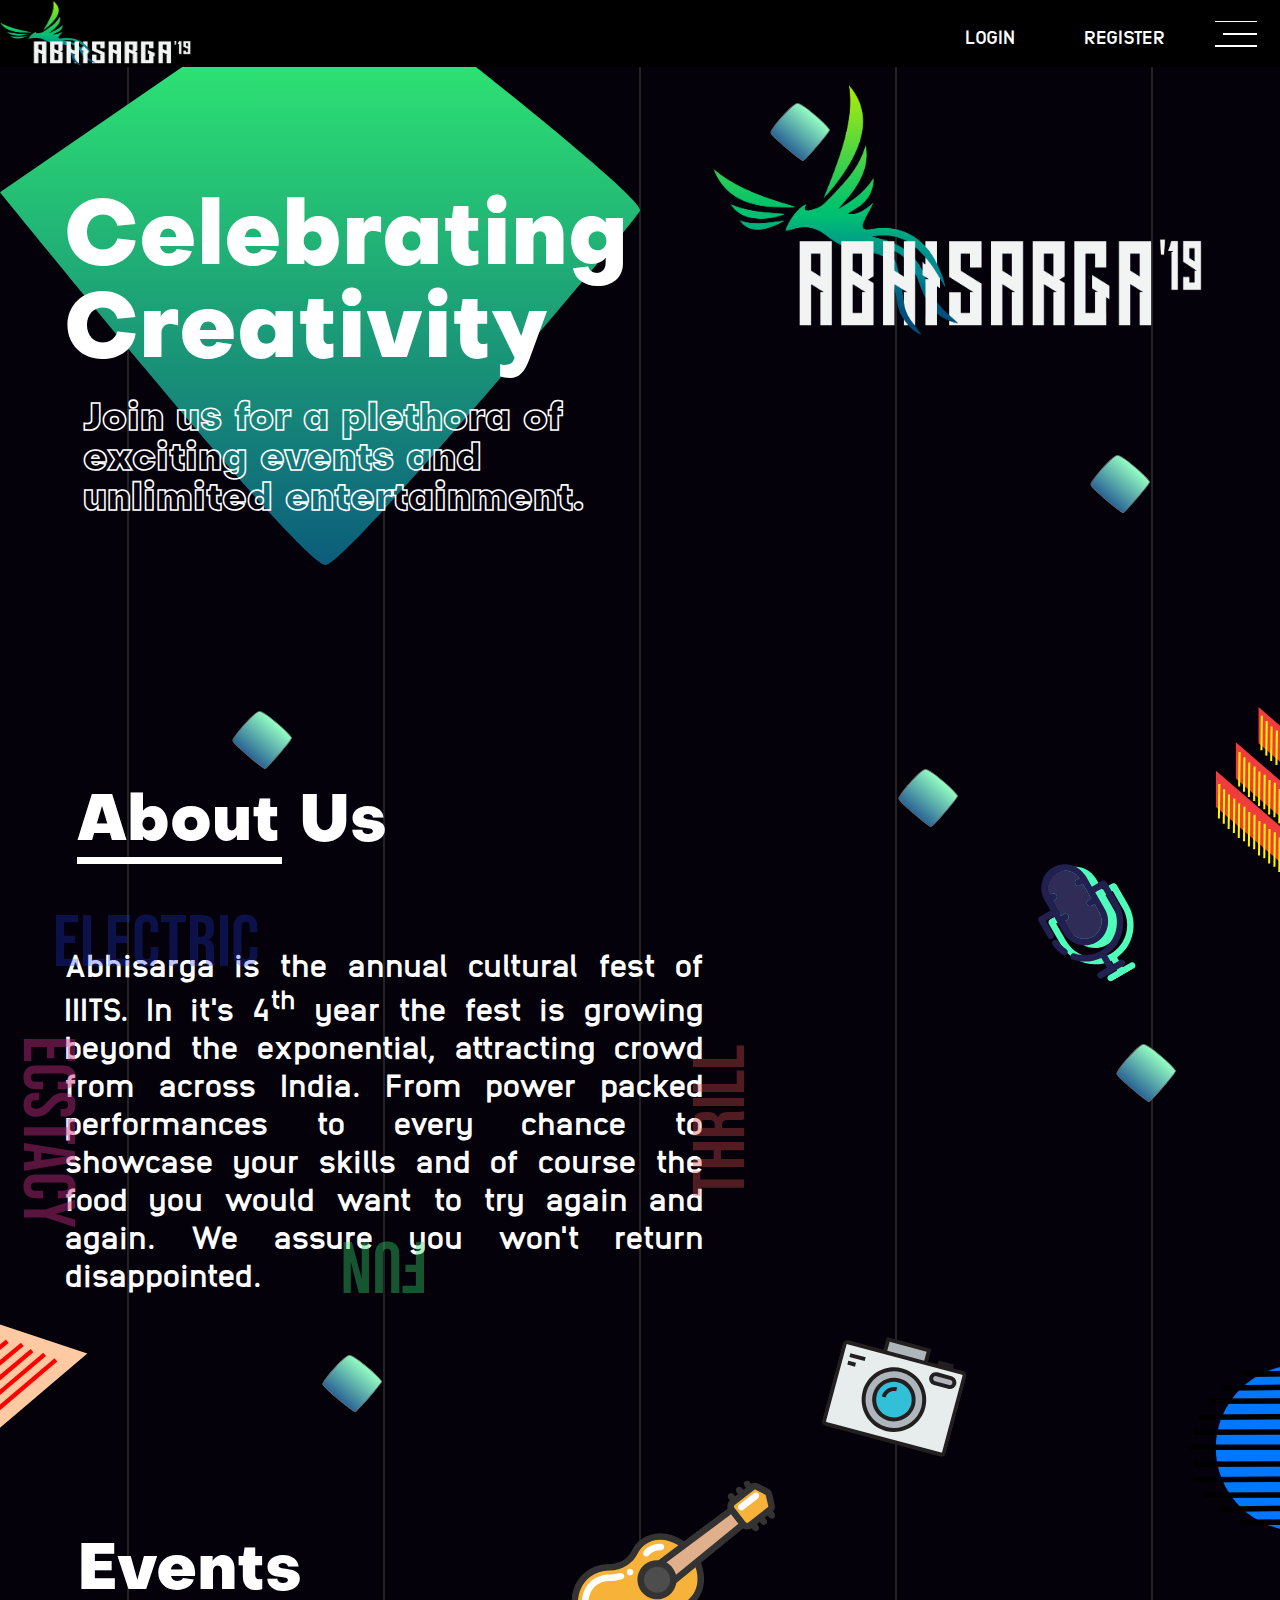
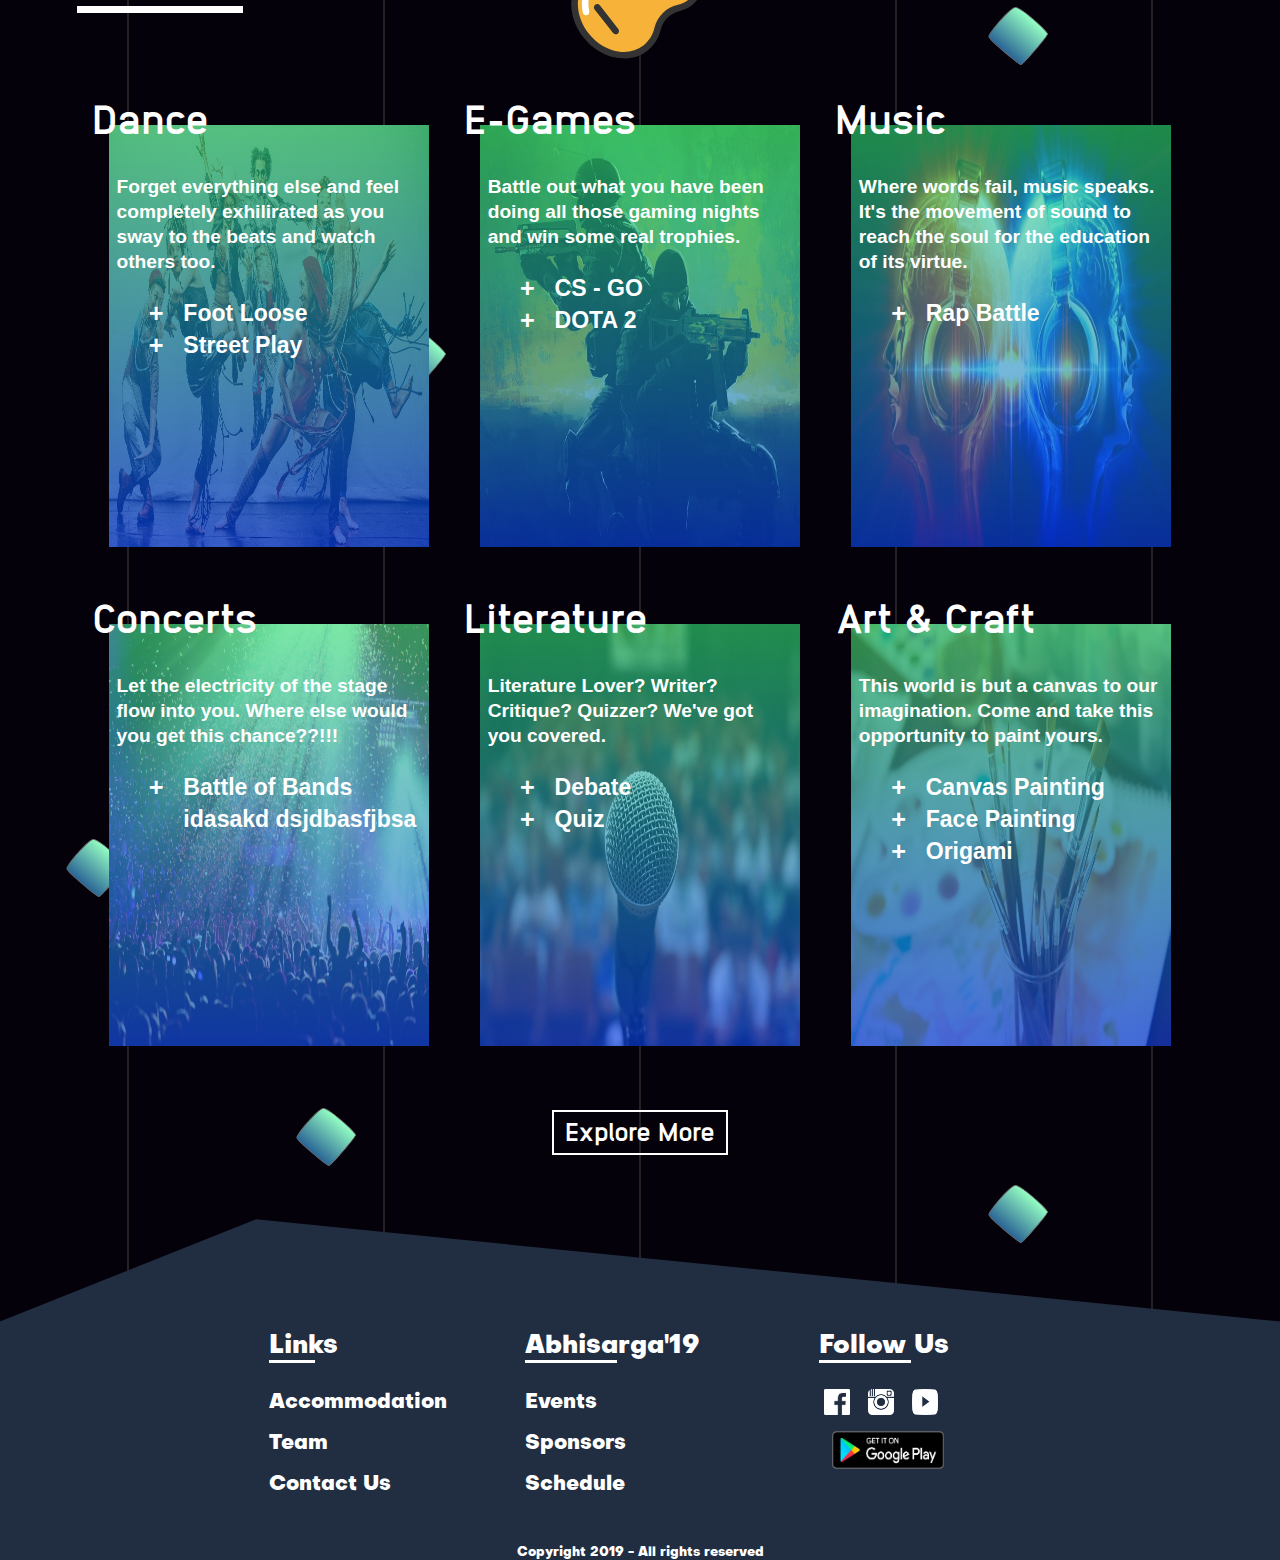
==== commit ba8a7d93: "made changes" ====
--- a/index.html
+++ b/index.html
@@ -80,7 +80,7 @@
 				<div id="fun" class="tags">
 					FUN
 				</div>
-        Abhisarga is the annual cultural fest of IIITS. In it's 3<sup>rd</sup> year the fest is growing beyond the exponential, attracting crowd from across India.
+        Abhisarga is the annual cultural fest of IIITS. In it's 4<sup>th</sup> year the fest is growing beyond the exponential, attracting crowd from across India.
         From power packed performances to every chance to showcase your skills and of course the food you would want to try again and again. We assure you won't return disappointed.
       </div>
     </div>
@@ -191,6 +191,8 @@
 				<a href="https://www.facebook.com/abhisarga/"><img src="img/fb.png" alt="Facebook"></a>
 				<a href="https://www.instagram.com/abhisarga/"><img src="img/insta.png" alt="Instagram"></a>
 				<a href="https://www.youtube.com/channel/UCf1DbeeTKGzpwRv9X7YECfg"><img src="img/youtube.png" alt="Youtube"></a>
+				<br>
+				<a href="https://www.youtube.com/channel/UCf1DbeeTKGzpwRv9X7YECfg"><img src="img/googleplay.png" alt="Google Play Store" style="width: 5em; height: 2.2em"></a>
 			</div>
 			<div id="copyright">Copyright 2019 - All rights reserved</div>
     </div>
--- a/css/common.css
+++ b/css/common.css
@@ -70,13 +70,13 @@
 #footer{
   width: 100%;
   position: relative;
-  font-size: 2.5vw;
+  font-size: 2vw;
   padding-top: 4.5em;
   color: #fff;
   background: #212d40;
   clip-path: polygon(20% 0, 100% 30%, 100% 100%, 0 100%, 0 30%);
   display: flex;
-  justify-content: space-around;
+  justify-content: center;
   flex-wrap: wrap;
   font-family: 'Headings', sans-serif;
   font-weight: bolder;
@@ -85,13 +85,13 @@
   width: 9em;
 }
 #links{
-  width: 25%;
+  width: 20%;
 }
 #title{
-  width: 26%;
+  width: 23%;
 }
 #social{
-  width: 25%
+  width: 15%
 }
 #footer ul{
   font-size: 0.8em;
@@ -109,7 +109,7 @@
   width: 100%;
   margin-top: 1.5em;
   font-weight: lighter;
-  font-size: 0.3em;
+  font-size: 0.5em;
   text-align: center;
 }
 #fullmenu{
@@ -211,7 +211,7 @@
     font-size: 2.3vw;
   }
   #footer{
-    font-size: 3.3vw;
+    font-size: 2.4vw;
     clip-path: polygon(25% 0, 100% 25%, 100% 100%, 0 100%, 0 25%);
   }
   #fullmenu{
@@ -235,17 +235,17 @@
     font-size: 2.7vw;
   }
   #footer{
-    font-size: 4vw;
+    font-size: 3vw;
     clip-path: polygon(35% 0, 100% 15%, 100% 100%, 0 100%, 0 15%);
   }
   #links{
-    width: 35%;
+    width: 25%;
   }
   #title{
-    width: 35%;
+    width: 27%;
   }
   #social{
-    width: 35%
+    width: 18%
   }
   #fullmenu{
     font-size: 5.5vw;
@@ -268,17 +268,17 @@
     font-size: 3.3vw;
   }
   #footer{
-    font-size: 5vw;
+    font-size: 3.5vw;
     clip-path: polygon(30% 0, 100% 10%, 100% 100%, 0 100%, 0 10%);
   }
   #links{
-    width: 55%;
+    width: 30%;
   }
   #title{
-    width: 55%;
+    width: 30%;
   }
   #social{
-    width: 55%
+    width: 20%
   }
   #fullmenu{
     font-size: 7vw;
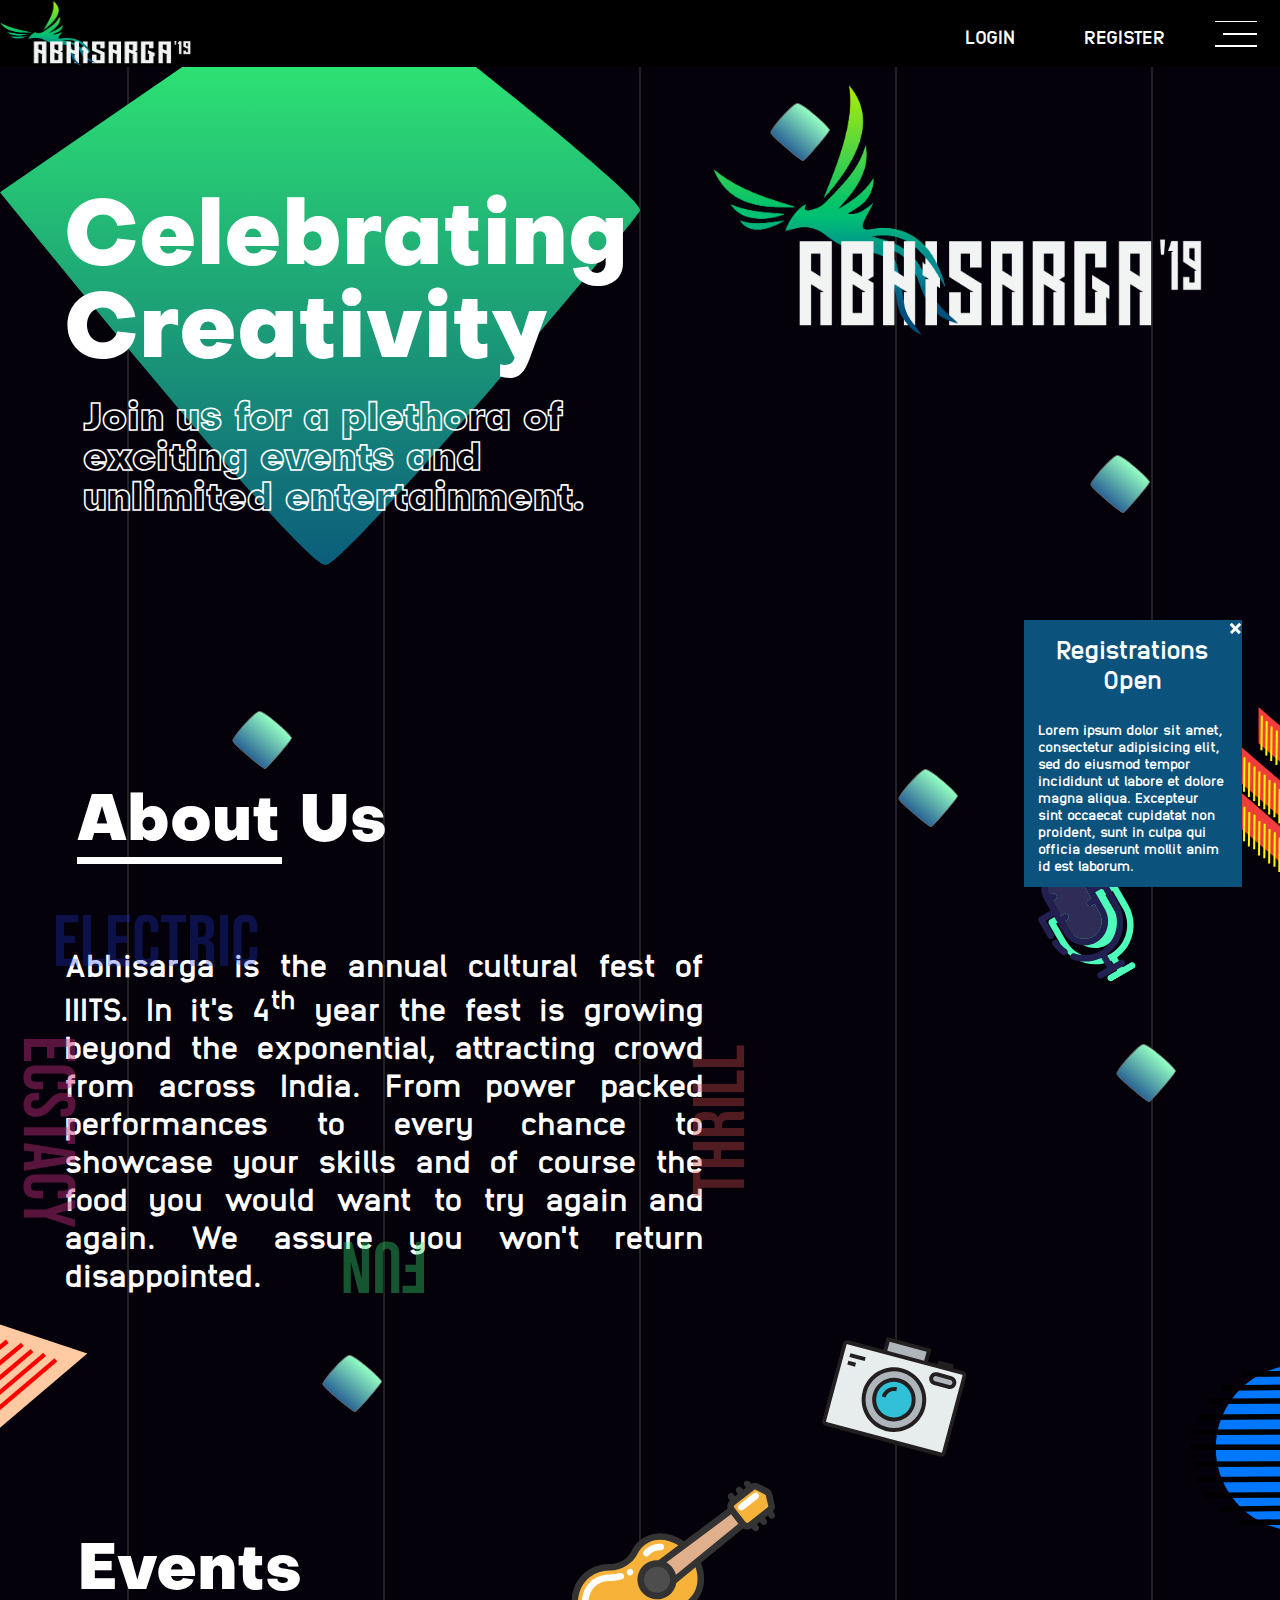
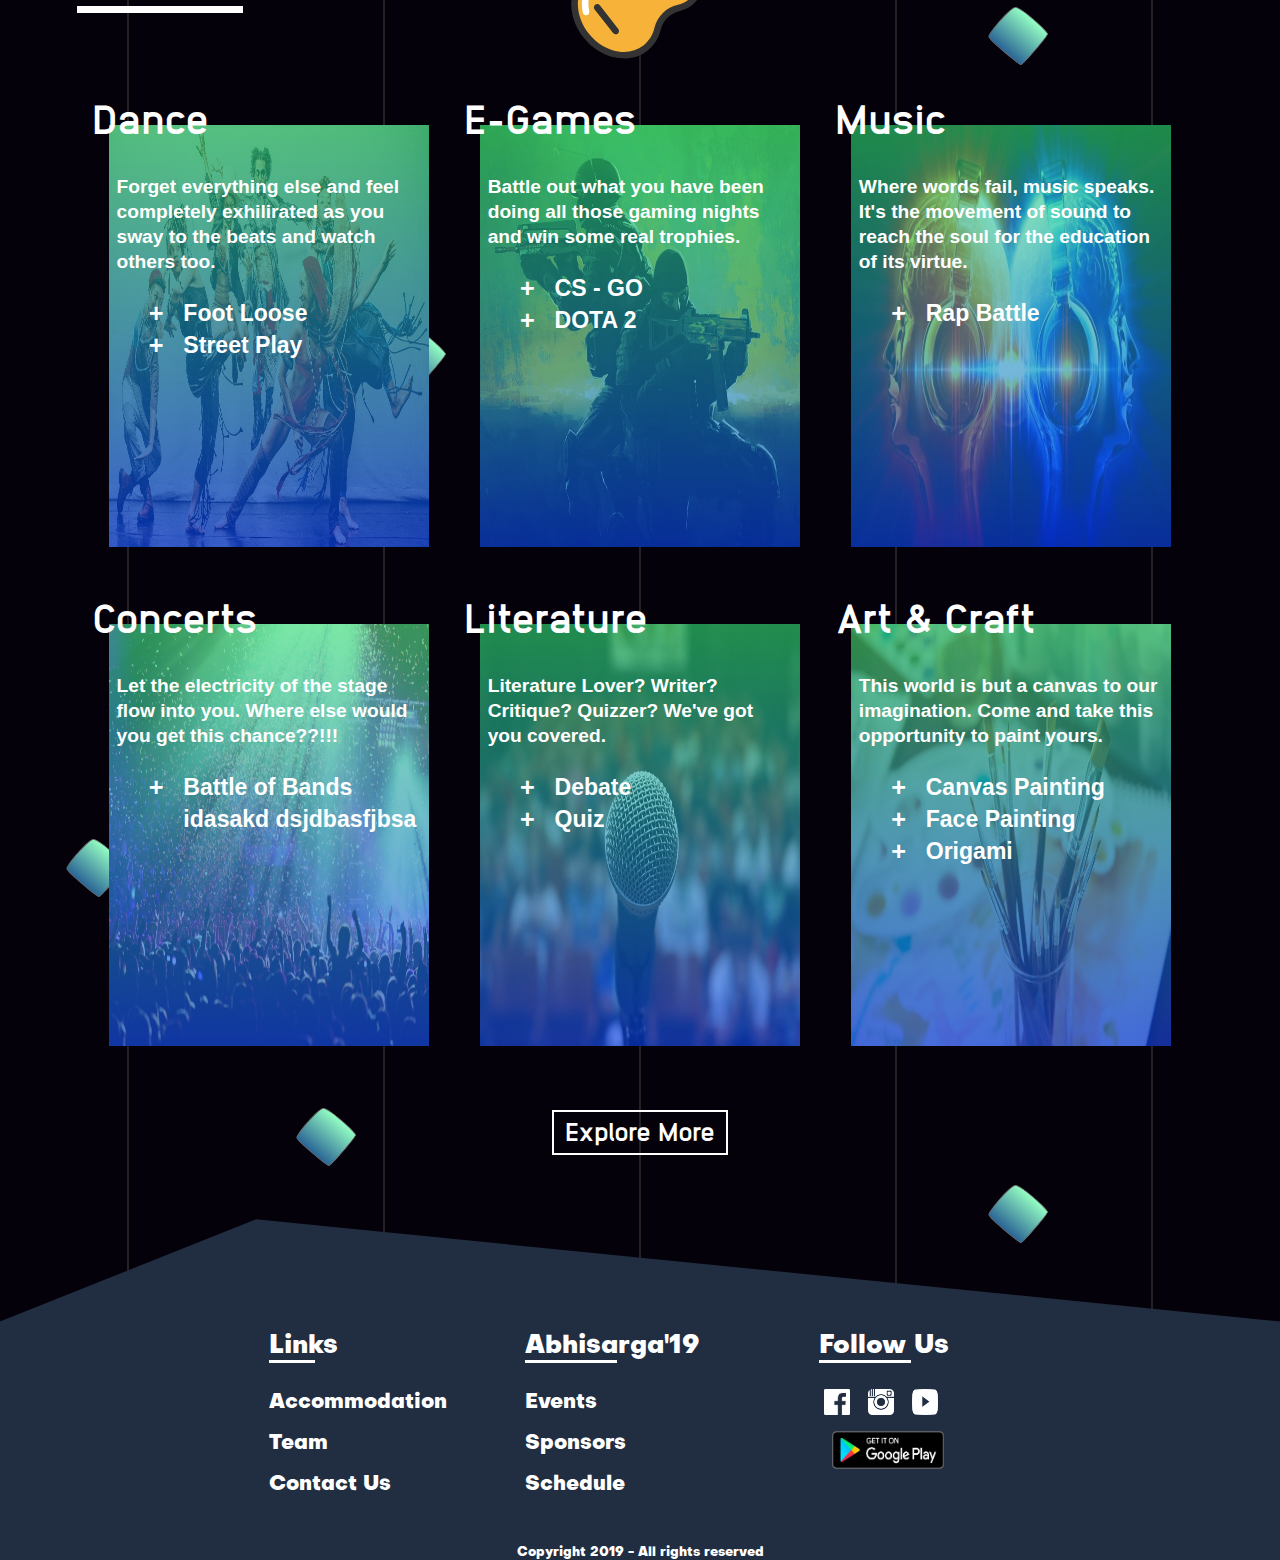
==== commit 29f5e32a: "popup added" ====
--- a/index.html
+++ b/index.html
@@ -221,5 +221,16 @@
 				</ul>
 			</div>
 		</div>
+		<div id="popup">
+			<div onclick="document.getElementById('popup').style.display='none'">
+				<hr>
+				<hr>
+			</div>
+			<h1>Registrations Open</h1>
+			<p>
+				Lorem ipsum dolor sit amet, consectetur adipisicing elit, sed do eiusmod tempor incididunt ut labore et dolore magna aliqua.
+				Excepteur sint occaecat cupidatat non proident, sunt in culpa qui officia deserunt mollit anim id est laborum.
+			</p>
+		</div>
   </body>
 </html>
--- a/css/index.css
+++ b/css/index.css
@@ -253,6 +253,47 @@
   width: 6.5em;
 }
 
+#popup{
+  position: fixed;
+  bottom: 1vw;
+  right: 3vw;
+  width: 17vw;
+  background: #0b527d;
+  color: #fff;
+  font-size: 1vw;
+}
+#popup h1{
+  margin: 0.5em 0;
+  padding: 0 0.5em;
+  text-align: center;
+}
+#popup div{
+  position: absolute;
+  right: 0;
+  height: 1em;
+  width: 1em;
+  cursor: pointer;
+}
+#popup hr{
+  height: 0.2em;
+  border: 0;
+  outline: 0;
+  position: absolute;
+  top: 0.5em;
+  width: 100%;
+}
+#popup hr:nth-of-type(1){
+  transform: rotate(45deg);
+}
+#popup hr:nth-of-type(2){
+  transform: rotate(-45deg);
+}
+#popup p{
+  font-size: 1.1em;
+  padding: 1em;
+  margin: 0;
+}
+
 @media (min-width: 768px) and (max-width: 1024px){
   .stripe{
     width: 0.3vw;
@@ -284,6 +325,10 @@
     width: 35vw;
     height: 45vw;
   }
+  #popup{
+    width: 20vw;
+    font-size: 1.2vw;
+  }
 }
 @media (min-width: 481px) and (max-width: 767px){
   .stripe{
@@ -316,6 +361,12 @@
     width: 40vw;
     height: 50vw;
   }
+  #popup{
+    bottom: 0;
+    right: 10vw;
+    width: 80vw;
+    font-size: 1.6vw;
+  }
 }
 @media (max-width: 480px){
   .stripe{
@@ -348,4 +399,10 @@
     width: 60vw;
     height: 70vw;
   }
-}
+  #popup{
+    bottom: 0;
+    right: 0vw;
+    width: 100vw;
+    font-size: 2vw;
+  }
+}
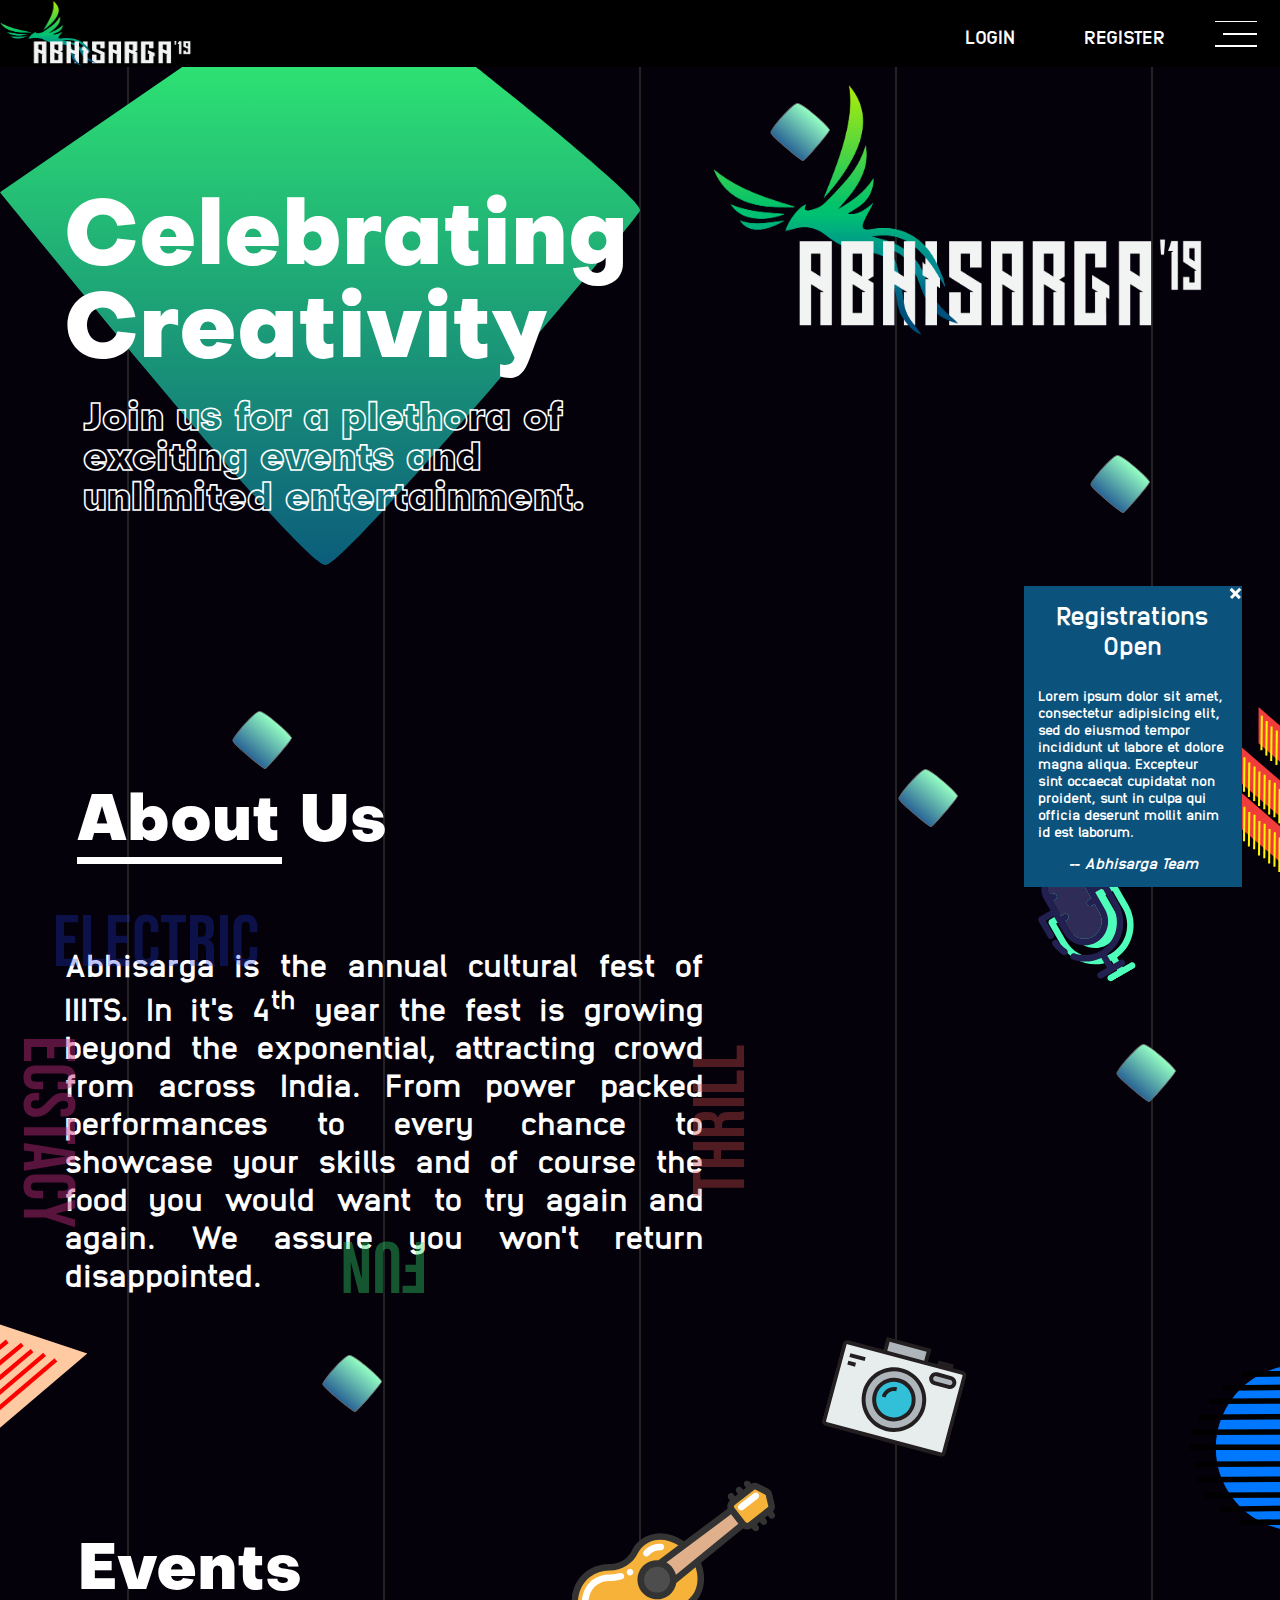
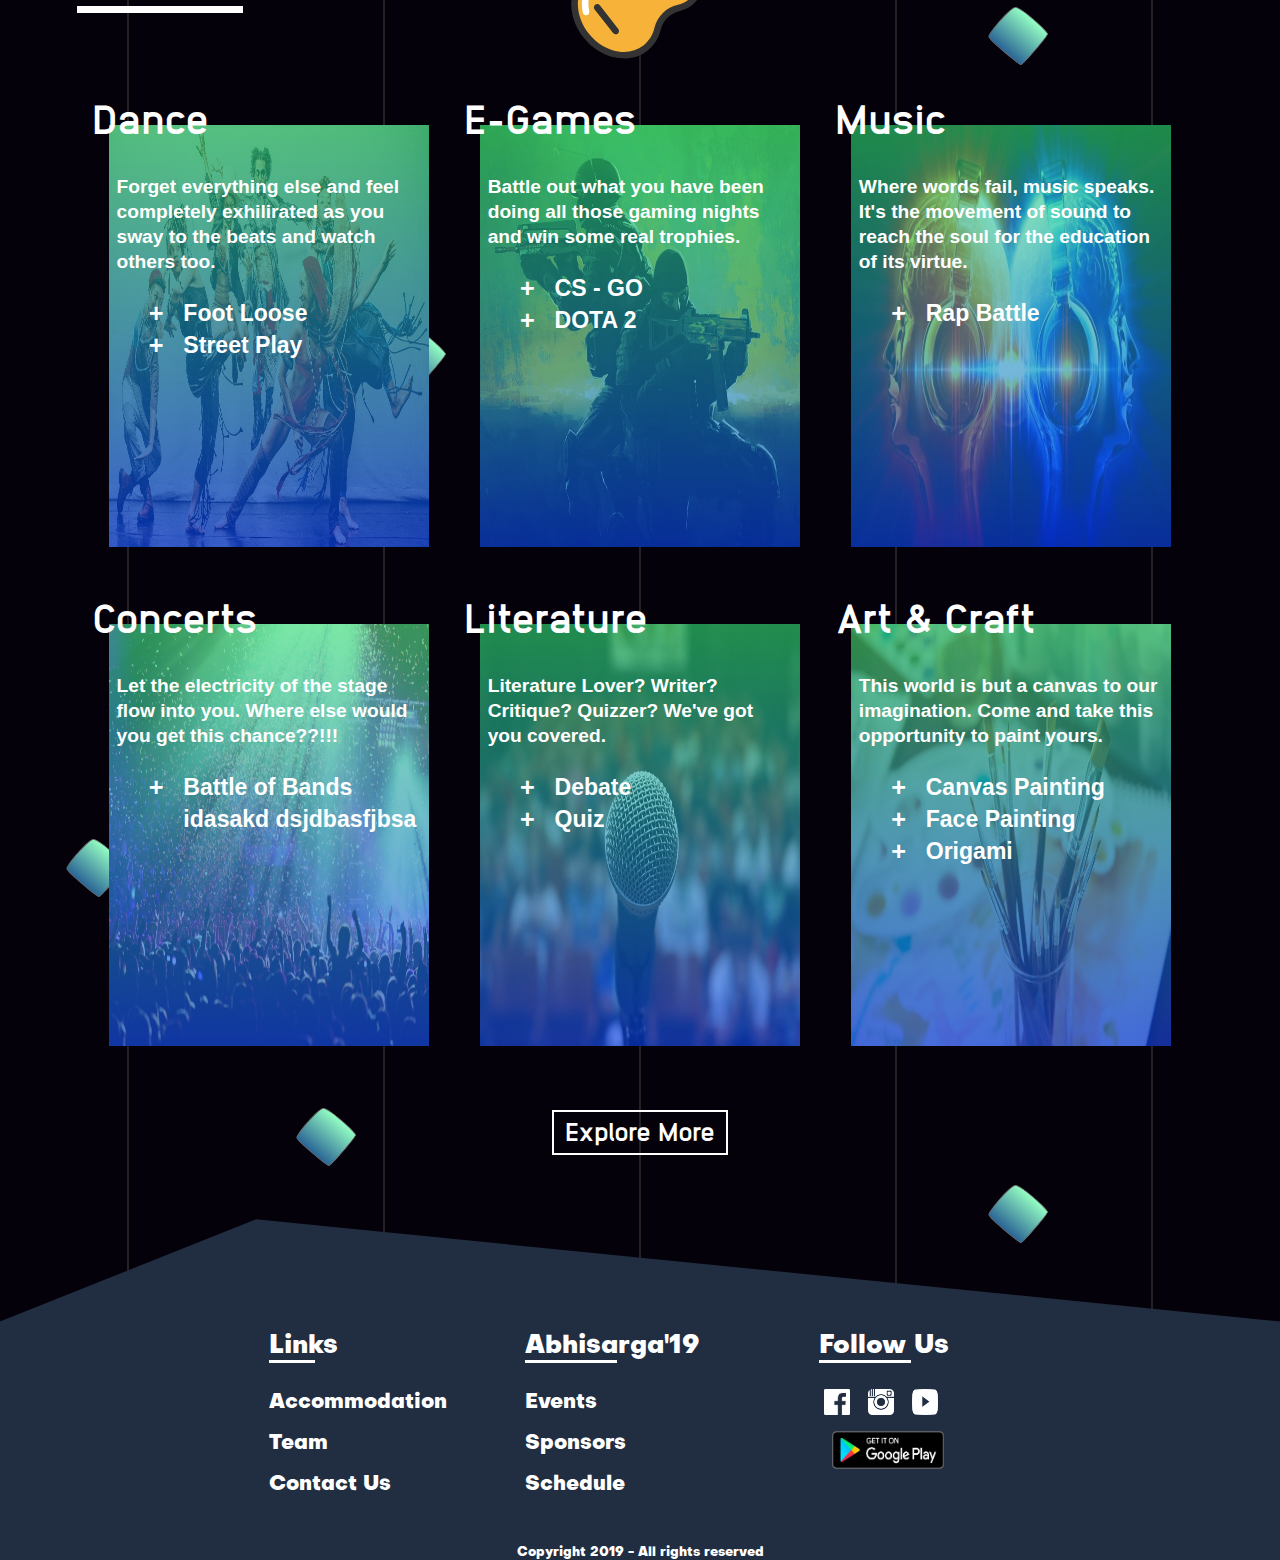
==== commit 280f0604: "message changing" ====
--- a/index.html
+++ b/index.html
@@ -16,8 +16,9 @@
     <link rel="stylesheet" type="text/css" href="css/objects.css">
     <link rel="stylesheet" type="text/css" href="css/common.css">
 		<script src="js/menu.js"></script>
+		<script src="js/index.js"></script>
   </head>
-  <body>
+  <body onload="initialize()">
     <div class="back">
       <div class="stripe"></div>
       <div class="stripe"></div>
@@ -222,15 +223,34 @@
 			</div>
 		</div>
 		<div id="popup">
-			<div onclick="document.getElementById('popup').style.display='none'">
+			<div onclick="closepop()" id="cross">
 				<hr>
 				<hr>
 			</div>
-			<h1>Registrations Open</h1>
-			<p>
-				Lorem ipsum dolor sit amet, consectetur adipisicing elit, sed do eiusmod tempor incididunt ut labore et dolore magna aliqua.
-				Excepteur sint occaecat cupidatat non proident, sunt in culpa qui officia deserunt mollit anim id est laborum.
-			</p>
+			<div class="popmessage popactive">
+				<h1>Registrations Open</h1>
+				<p>
+					Lorem ipsum dolor sit amet, consectetur adipisicing elit, sed do eiusmod tempor incididunt ut labore et dolore magna aliqua.
+					Excepteur sint occaecat cupidatat non proident, sunt in culpa qui officia deserunt mollit anim id est laborum.
+				</p>
+				<em> -- Abhisarga Team </em>
+			</div>
+			<div class="popmessage">
+				<h1>Registrations Closed</h1>
+				<p>
+					Lorem ipsum dolor sit amet, consectetur adipisicing elit, sed do eiusmod tempor incididunt ut labore et dolore magna aliqua.
+					Excepteur sint occaecat cupidatat non proident, sunt in culpa qui officia deserunt mollit anim id est laborum.
+				</p>
+				<em> -- Website Team </em>
+			</div>
+			<div class="popmessage">
+				<h1>Registrations Open Again</h1>
+				<p>
+					Lorem ipsum dolor sit amet, consectetur adipisicing elit, sed do eiusmod tempor incididunt ut labore et dolore magna aliqua.
+					Excepteur sint occaecat cupidatat non proident, sunt in culpa qui officia deserunt mollit anim id est laborum.
+				</p>
+				<em> -- Abhisarga Team </em>
+			</div>
 		</div>
   </body>
 </html>
--- a/css/index.css
+++ b/css/index.css
@@ -261,15 +261,12 @@
   background: #0b527d;
   color: #fff;
   font-size: 1vw;
-}
-#popup h1{
-  margin: 0.5em 0;
-  padding: 0 0.5em;
-  text-align: center;
-}
-#popup div{
+  overflow-x: hidden;
+}
+#popup #cross{
   position: absolute;
   right: 0;
+  top: 0;
   height: 1em;
   width: 1em;
   cursor: pointer;
@@ -288,12 +285,35 @@
 #popup hr:nth-of-type(2){
   transform: rotate(-45deg);
 }
-#popup p{
+.popmessage{
+  position: relative;
+  width: 100%;
+  display: none;
+  -webkit-transition: all 2s;
+  transition: all 2s;
+}
+.popactive{
+  display: block;
+  -webkit-transition: all 2s;
+  transition: all 2s;
+}
+.popmessage h1{
+  margin: 0.5em 0;
+  padding: 0 0.5em;
+  text-align: center;
+}
+.popmessage p{
   font-size: 1.1em;
   padding: 1em;
   margin: 0;
 }
-
+.popmessage em{
+  display: block;
+  width: 100%;
+  text-align: center;
+  font-size: 1.2em;
+  padding-bottom: 1em;
+}
 @media (min-width: 768px) and (max-width: 1024px){
   .stripe{
     width: 0.3vw;
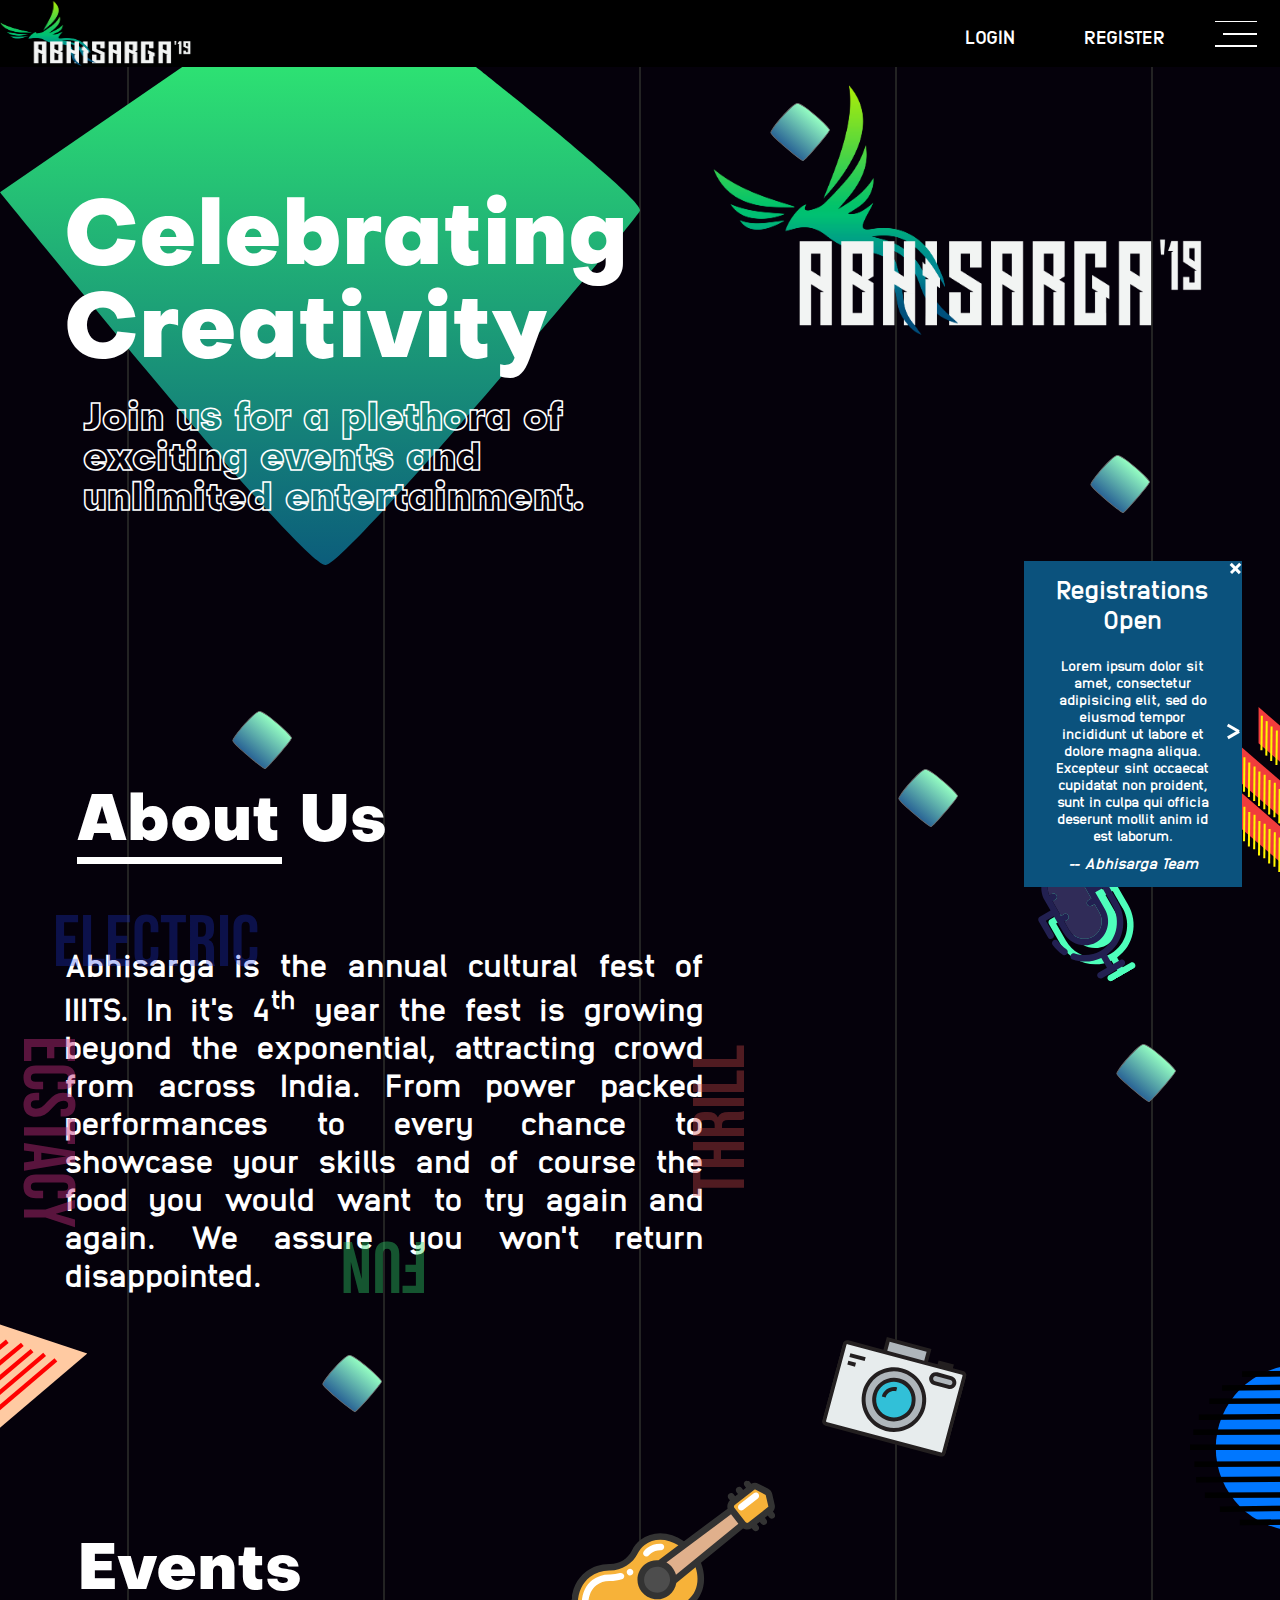
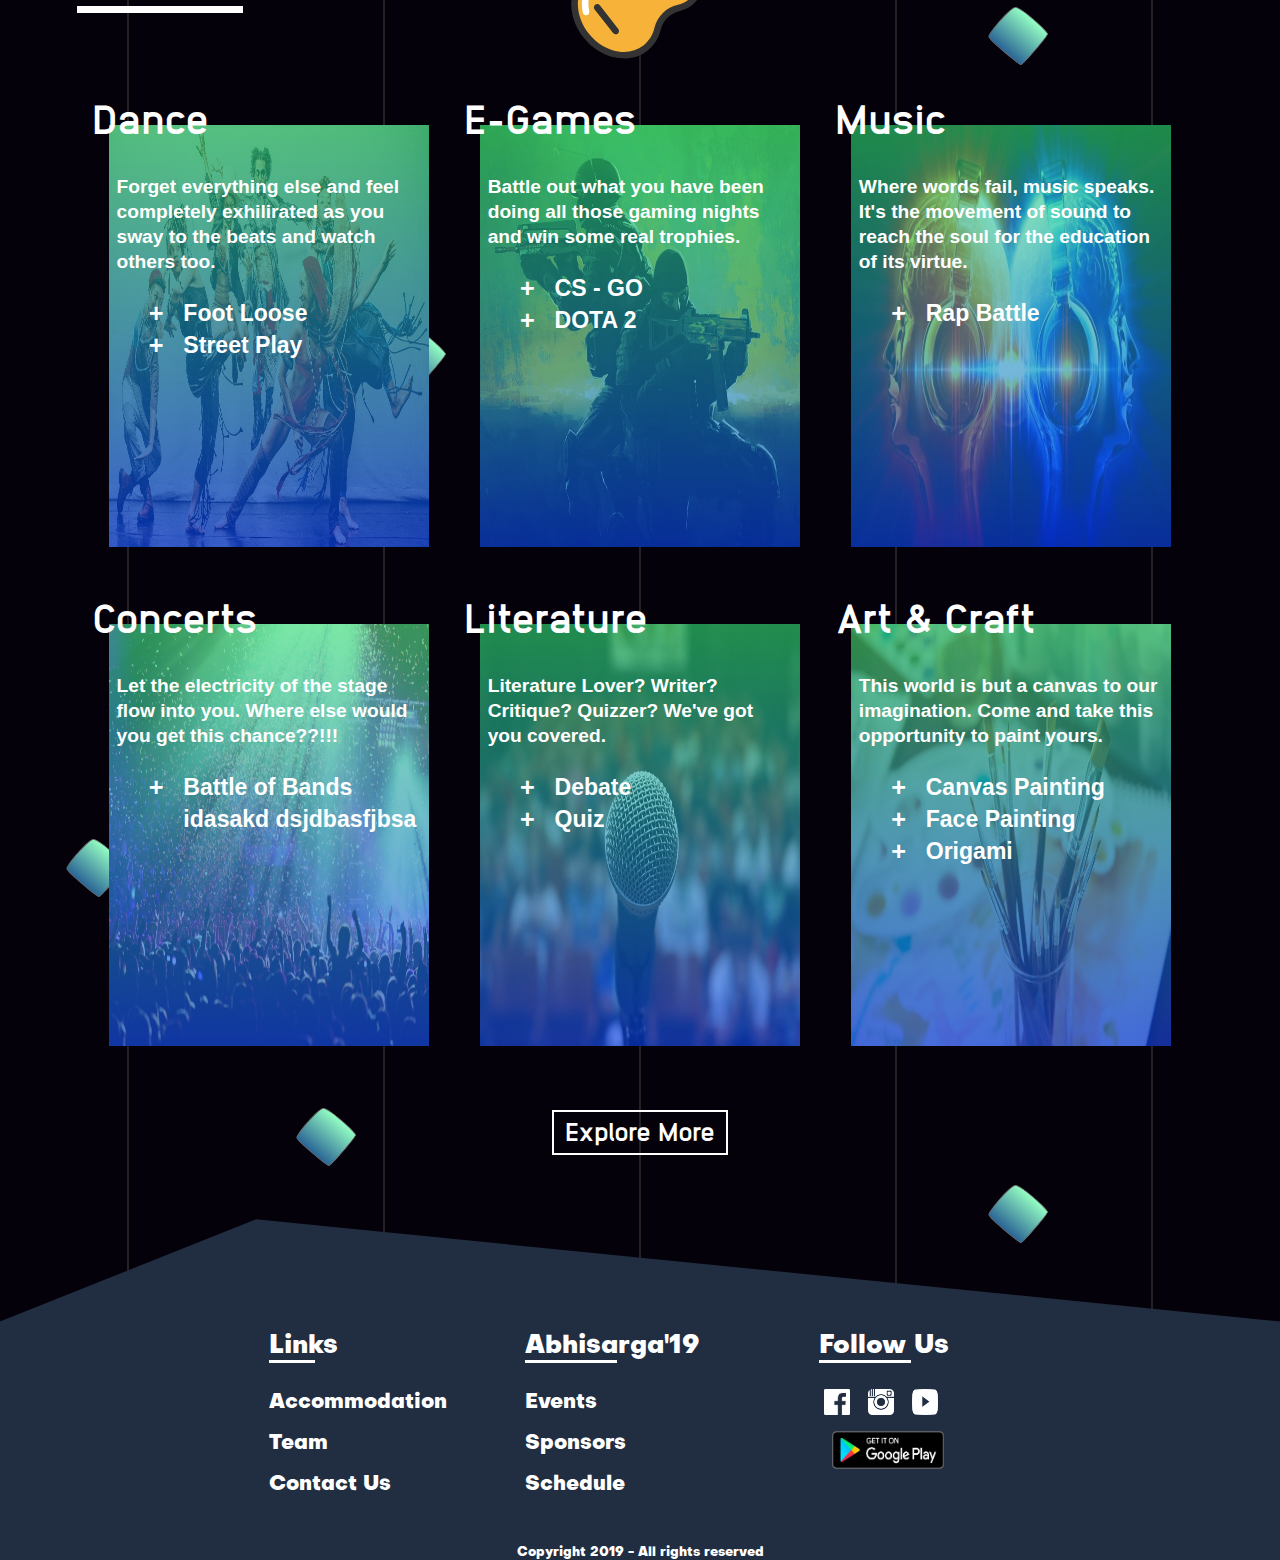
==== commit 6da6561c: "adding team button and next button" ====
--- a/index.html
+++ b/index.html
@@ -223,10 +223,6 @@
 			</div>
 		</div>
 		<div id="popup">
-			<div onclick="closepop()" id="cross">
-				<hr>
-				<hr>
-			</div>
 			<div class="popmessage popactive">
 				<h1>Registrations Open</h1>
 				<p>
@@ -251,6 +247,14 @@
 				</p>
 				<em> -- Abhisarga Team </em>
 			</div>
+			<div onclick="closepop()" id="cross">
+				<hr>
+				<hr>
+			</div>
+			<div id="next">
+				<hr>
+				<hr>
+			</div>
 		</div>
   </body>
 </html>
--- a/css/index.css
+++ b/css/index.css
@@ -271,6 +271,14 @@
   width: 1em;
   cursor: pointer;
 }
+#popup #next{
+  position: absolute;
+  right: 0.2em;
+  top: 50%;
+  height: 1em;
+  width: 1em;
+  cursor: pointer;
+}
 #popup hr{
   height: 0.2em;
   border: 0;
@@ -279,10 +287,18 @@
   top: 0.5em;
   width: 100%;
 }
-#popup hr:nth-of-type(1){
+#popup #next hr:nth-of-type(1){
+  transform-origin: right;
+  transform: rotate(30deg);
+}
+#popup #next hr:nth-of-type(2){
+  transform-origin: right;
+  transform: rotate(-30deg);
+}
+#popup #cross hr:nth-of-type(1){
   transform: rotate(45deg);
 }
-#popup hr:nth-of-type(2){
+#popup #cross hr:nth-of-type(2){
   transform: rotate(-45deg);
 }
 .popmessage{
@@ -304,8 +320,9 @@
 }
 .popmessage p{
   font-size: 1.1em;
-  padding: 1em;
-  margin: 0;
+  padding: 0.7em 1.7em;
+  margin: 0;
+  text-align: center;
 }
 .popmessage em{
   display: block;
